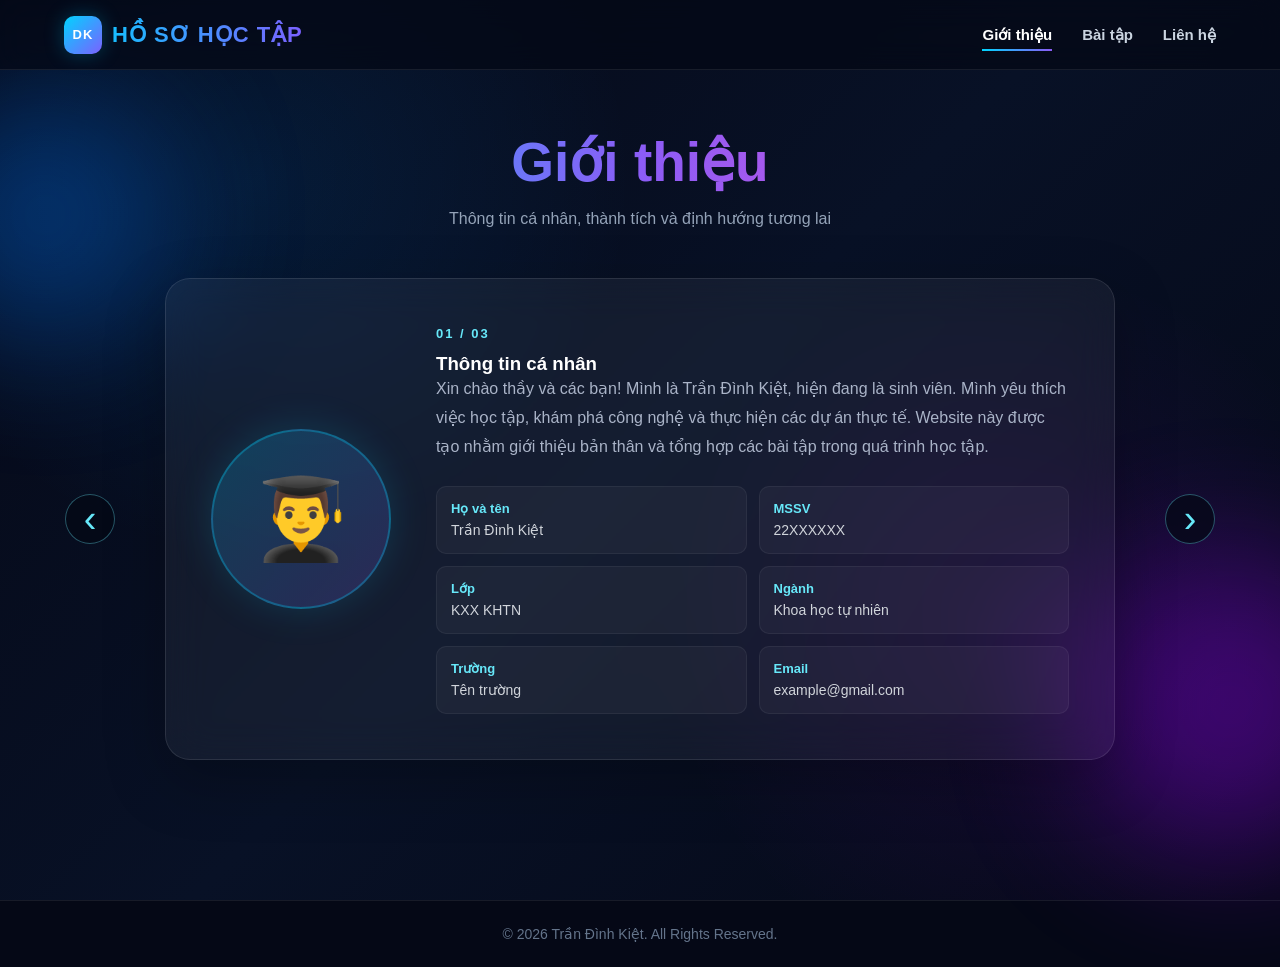
==== about.html @ 109e0e1c "Update about.html" ====
<!DOCTYPE html>
<html lang="vi">
<head>
    <meta charset="UTF-8">
    <meta name="viewport" content="width=device-width, initial-scale=1.0">
    <meta name="description" content="Giới thiệu bản thân">
    <title>Portfolio | Giới thiệu</title>
    <link rel="stylesheet" href="styles.css">
</head>

<body>

<canvas id="particles"></canvas>
<div class="background"></div>
<div class="orb one"></div>
<div class="orb two"></div>

<header class="navbar">
    <div class="nav-container">

        <!-- LOGO - BẤM VÀO SẼ VỀ TRANG CHỦ -->
        <a href="index.html" class="logo">
            <span>HỒ SƠ HỌC TẬP</span>
        </a>

        <nav>
            <ul class="nav-menu">
                <li><a href="about.html" class="active">Giới thiệu</a></li>
                <li><a href="exercises.html">Bài tập</a></li>
                <li><a href="contact.html">Liên hệ</a></li>
            </ul>
        </nav>

    </div>
</header>


<main>

<section class="page-section">

    <div class="container">

        <!-- TIÊU ĐỀ -->
        <div class="section-title">
            <h1>Giới thiệu</h1>

            <p>
                Thông tin cá nhân, thành tích và định hướng tương lai
            </p>
        </div>


        <!-- =========================
             KHUNG 3 THẺ
        ========================== -->

        <div class="about-slider">


            <!-- NÚT <
            Thẻ đầu tiên sẽ tự động ẩn nút này -->
           <button
    class="slider-btn slider-prev"
    id="prevAbout"
    type="button"
    aria-label="Thẻ trước">
    ‹
</button>

            <!-- =========================
                 THẺ 1
                 THÔNG TIN CÁ NHÂN
            ========================== -->

            <div class="about-slide active">

                <div class="about-card">

                    <!-- ẢNH / AVATAR -->

                    <div>
                        <div class="avatar">
                            👨‍🎓
                        </div>
                    </div>


                    <!-- NỘI DUNG -->

                    <div class="about-content">

                        <div class="slide-number">
                            01 / 03
                        </div>

                        <h3>
                            Thông tin cá nhân
                        </h3>

                        <p>
                            Xin chào thầy và các bạn!
                            Mình là Trần Đình Kiệt,
                            hiện đang là sinh viên.

                            Mình yêu thích việc học tập,
                            khám phá công nghệ và thực hiện
                            các dự án thực tế.

                            Website này được tạo nhằm giới thiệu
                            bản thân và tổng hợp các bài tập
                            trong quá trình học tập.
                        </p>


                        <div class="personal-info">

                            <div class="personal-item">
                                <strong>Họ và tên</strong>
                                <span>Trần Đình Kiệt</span>
                            </div>

                            <div class="personal-item">
                                <strong>MSSV</strong>
                                <span>22XXXXXX</span>
                            </div>

                            <div class="personal-item">
                                <strong>Lớp</strong>
                                <span>KXX KHTN</span>
                            </div>

                            <div class="personal-item">
                                <strong>Ngành</strong>
                                <span>Khoa học tự nhiên</span>
                            </div>

                            <div class="personal-item">
                                <strong>Trường</strong>
                                <span>Tên trường</span>
                            </div>

                            <div class="personal-item">
                                <strong>Email</strong>
                                <span>example@gmail.com</span>
                            </div>

                        </div>

                    </div>

                </div>

            </div>


            <!-- =========================
                 THẺ 2
                 THÀNH TÍCH
            ========================== -->

            <div class="about-slide">

                <div class="about-card">

                    <!-- ICON -->

                    <div>
                        <div class="achievement-icon">
                            🏆
                        </div>
                    </div>


                    <!-- NỘI DUNG -->

                    <div class="about-content">

                        <div class="slide-number">
                            02 / 03
                        </div>

                        <h3>
                            Thành tích
                        </h3>

                        <p>
                            Một số thành tích, hoạt động và
                            kết quả nổi bật trong quá trình
                            học tập.
                        </p>


                        <div class="achievement-list">


                            <div class="achievement-item">

                                <div class="achievement-year">
                                    2026
                                </div>

                                <div>

                                    <h3>
                                        Thành tích 1
                                    </h3>

                                    <p>
                                        Mô tả thành tích,
                                        chứng chỉ hoặc kết quả
                                        học tập của bạn.
                                    </p>

                                </div>

                            </div>


                            <div class="achievement-item">

                                <div class="achievement-year">
                                    2025
                                </div>

                                <div>

                                    <h3>
                                        Dự án / Cuộc thi
                                    </h3>

                                    <p>
                                        Mô tả dự án, cuộc thi
                                        hoặc hoạt động nổi bật
                                        đã tham gia.
                                    </p>

                                </div>

                            </div>


                            <div class="achievement-item">

                                <div class="achievement-year">
                                    2025
                                </div>

                                <div>

                                    <h3>
                                        Chứng chỉ
                                    </h3>

                                    <p>
                                        Thêm các chứng chỉ,
                                        khóa học hoặc thành tích
                                        khác tại đây.
                                    </p>

                                </div>

                            </div>


                        </div>

                    </div>

                </div>

            </div>


            <!-- =========================
                 THẺ 3
                 ĐỊNH HƯỚNG TƯƠNG LAI
            ========================== -->

            <div class="about-slide">

                <div class="about-card">

                    <!-- ICON -->

                    <div>
                        <div class="future-icon">
                            🚀
                        </div>
                    </div>


                    <!-- NỘI DUNG -->

                    <div class="about-content">

                        <div class="slide-number">
                            03 / 03
                        </div>

                        <h3>
                            Định hướng tương lai
                        </h3>

                        <p>
                            Những mục tiêu mà mình muốn
                            hướng tới trong học tập và
                            nghề nghiệp trong tương lai.
                        </p>


                        <div class="future-list">


                            <div class="future-item">

                                <span>
                                    01
                                </span>

                                <div>

                                    <h3>
                                        Phát triển chuyên môn
                                    </h3>

                                    <p>
                                        Tiếp tục học tập và nâng cao
                                        kiến thức chuyên ngành.
                                    </p>

                                </div>

                            </div>


                            <div class="future-item">

                                <span>
                                    02
                                </span>

                                <div>

                                    <h3>
                                        Nâng cao kỹ năng
                                    </h3>

                                    <p>
                                        Phát triển kỹ năng công nghệ,
                                        tư duy sáng tạo và khả năng
                                        giải quyết vấn đề.
                                    </p>

                                </div>

                            </div>


                            <div class="future-item">

                                <span>
                                    03
                                </span>

                                <div>

                                    <h3>
                                        Mục tiêu nghề nghiệp
                                    </h3>

                                    <p>
                                        Hướng tới một công việc
                                        phù hợp với sở thích,
                                        năng lực và chuyên môn.
                                    </p>

                                </div>

                            </div>


                        </div>

                    </div>

                </div>

            </div>


            <!-- NÚT >
            Thẻ cuối sẽ tự động ẩn nút này -->

           <button
    class="slider-btn slider-next"
    id="nextAbout"
    type="button"
    aria-label="Thẻ tiếp theo">
    ›
</button>

        </div>

    </div>

</section>

</main>


<footer>
    © 2026 Trần Đình Kiệt. All Rights Reserved.
</footer>


<script src="script.js"></script>

</body>
</html>
---- styles.css ----
/* ================================
   RESET
================================ */
* {
    margin: 0;
    padding: 0;
    box-sizing: border-box;
}

html {
    scroll-behavior: smooth;
}

body {
    font-family: "Segoe UI", Arial, sans-serif;
    background: #050816;
    color: #ffffff;
    min-height: 100vh;
    overflow-x: hidden;
}

/* ================================
   PARTICLE CANVAS
================================ */
#particles {
    position: fixed;
    inset: 0;
    width: 100%;
    height: 100%;
    z-index: -3;
    pointer-events: none;
}

/* ================================
   BACKGROUND
================================ */
.background {
    position: fixed;
    inset: 0;
    z-index: -2;
    pointer-events: none;

    background:
        radial-gradient(
            circle at 20% 20%,
            rgba(0, 140, 255, 0.12),
            transparent 30%
        ),
        radial-gradient(
            circle at 80% 70%,
            rgba(170, 0, 255, 0.10),
            transparent 30%
        ),
        linear-gradient(
            135deg,
            #050816,
            #081126,
            #050816
        );
}

/* ================================
   FLOATING ORBS
================================ */
.orb {
    position: fixed;
    border-radius: 50%;
    filter: blur(70px);
    pointer-events: none;
    z-index: -1;
    opacity: 0.35;
}

.orb.one {
    width: 250px;
    height: 250px;
    background: #0077ff;
    top: 10%;
    left: -80px;
    animation: float1 8s ease-in-out infinite;
}

.orb.two {
    width: 300px;
    height: 300px;
    background: #9b00ff;
    bottom: 5%;
    right: -100px;
    animation: float2 10s ease-in-out infinite;
}

/* ================================
   NAVBAR
================================ */
.navbar {
    position: fixed;
    top: 0;
    left: 0;
    width: 100%;
    height: 70px;

    background: rgba(5, 8, 22, 0.75);
    backdrop-filter: blur(15px);
    -webkit-backdrop-filter: blur(15px);

    border-bottom: 1px solid rgba(255, 255, 255, 0.08);

    z-index: 1000;
}

.nav-container {
    width: 90%;
    max-width: 1200px;
    height: 100%;
    margin: auto;

    display: flex;
    align-items: center;
    justify-content: space-between;
}

.logo {
    position: relative;

    display: inline-flex;
    align-items: center;
    gap: 10px;

    color: #ffffff;
    text-decoration: none;

    font-size: 22px;
    font-weight: 800;
    letter-spacing: 1px;

    background: linear-gradient(
        90deg,
        #00d4ff,
        #7b61ff,
        #ff4ecd
    );

    background-size: 200% auto;

    -webkit-background-clip: text;
    -webkit-text-fill-color: transparent;

    transition:
        transform 0.3s ease,
        background-position 0.5s ease;
}

.logo::before {
    content: "DK";

    display: flex;
    align-items: center;
    justify-content: center;

    width: 38px;
    height: 38px;

    border-radius: 10px;

    color: #ffffff;

    font-size: 13px;
    font-weight: 800;

    background: linear-gradient(
        135deg,
        #00d4ff,
        #7b61ff
    );

    -webkit-text-fill-color: #ffffff;

    box-shadow:
        0 0 20px rgba(0, 212, 255, 0.25);

    transition:
        transform 0.3s ease,
        box-shadow 0.3s ease;
}

.logo:hover {
    transform: translateY(-2px);

    background-position: 100% center;
}

.logo:hover::before {
    transform: rotate(-5deg) scale(1.05);

    box-shadow:
        0 0 30px rgba(0, 212, 255, 0.45);
}
.nav-menu {
    list-style: none;
    display: flex;
    gap: 30px;
}

.nav-menu a {
    position: relative;

    color: #cbd5e1;
    text-decoration: none;

    font-size: 15px;
    font-weight: 600;

    padding: 25px 0;

    transition: color 0.3s ease;
}

.nav-menu a:hover {
    color: #ffffff;
}

/* Thanh dưới menu */
.nav-menu a::after {
    content: "";

    position: absolute;
    left: 0;
    bottom: 17px;

    width: 0;
    height: 2px;

    background: linear-gradient(
        90deg,
        #00d4ff,
        #8b5cf6
    );

    transition: width 0.3s ease;
}

.nav-menu a:hover::after,
.nav-menu a.active::after {
    width: 100%;
}

.nav-menu a.active {
    color: #ffffff;
}

/* ================================
   MAIN CONTAINER
================================ */
.container {
    width: 90%;
    max-width: 1200px;
    margin: auto;
}

/* ================================
   HOME
================================ */
.home {
    min-height: 100vh;

    display: flex;
    align-items: center;
    justify-content: center;

    padding-top: 70px;
}

.hero {
    width: 100%;
    max-width: 1000px;
    text-align: center;

    animation: appear 1s ease forwards;
}

/* ================================
   BADGE
================================ */
.badge {
    display: inline-block;

    padding: 8px 18px;
    margin-bottom: 25px;

    border: 1px solid rgba(0, 212, 255, 0.3);
    border-radius: 50px;

    background: rgba(0, 212, 255, 0.08);

    color: #67e8f9;

    font-size: 14px;
    font-weight: 600;

    backdrop-filter: blur(10px);
}

/* ================================
   HERO TITLE
================================ */
.hero h1 {
    font-size: clamp(45px, 8vw, 90px);
    line-height: 1.05;
    margin-bottom: 25px;

    font-weight: 800;
    letter-spacing: -2px;
}

.gradient-text {
    background: linear-gradient(
        90deg,
        #00d4ff,
        #7b61ff,
        #ff4ecd,
        #00d4ff
    );

    background-size: 300% 100%;

    -webkit-background-clip: text;
    -webkit-text-fill-color: transparent;

    animation: gradientText 6s ease infinite;
}

/* ================================
   DESCRIPTION
================================ */
.hero-description {
    max-width: 750px;
    margin: 0 auto 30px;

    color: #aab4c8;

    font-size: 18px;
    line-height: 1.8;
}

/* ================================
   INFORMATION
================================ */
.info {
    display: flex;
    flex-wrap: wrap;

    justify-content: center;
    gap: 15px;

    margin-bottom: 35px;
}

.info span {
    padding: 10px 18px;

    border-radius: 10px;

    background: rgba(255, 255, 255, 0.05);
    border: 1px solid rgba(255, 255, 255, 0.08);

    color: #cbd5e1;

    font-size: 14px;

    backdrop-filter: blur(10px);
}

/* ================================
   BUTTONS
================================ */
.buttons {
    display: flex;
    justify-content: center;
    flex-wrap: wrap;

    gap: 15px;
}

.btn {
    display: inline-block;

    padding: 13px 25px;

    border-radius: 10px;

    text-decoration: none;

    font-size: 15px;
    font-weight: 700;

    transition:
        transform 0.3s ease,
        box-shadow 0.3s ease,
        background 0.3s ease;
}

.btn-primary {
    color: #ffffff;

    background: linear-gradient(
        135deg,
        #00aaff,
        #7b61ff
    );

    box-shadow:
        0 10px 30px rgba(0, 170, 255, 0.2);
}

.btn-secondary {
    color: #ffffff;

    background: rgba(255, 255, 255, 0.06);

    border: 1px solid rgba(255, 255, 255, 0.12);
}

.btn:hover {
    transform: translateY(-3px);
}

.btn-primary:hover {
    box-shadow:
        0 15px 40px rgba(0, 170, 255, 0.35);
}

.btn-secondary:hover {
    background: rgba(255, 255, 255, 0.1);
}

/* ================================
   GENERAL PAGE
================================ */
.page-section {
    min-height: 100vh;

    padding-top: 130px;
    padding-bottom: 80px;
}

/* ================================
   SECTION TITLE
================================ */
.section-title {
    text-align: center;

    margin-bottom: 50px;
}

.section-title h1 {
    font-size: clamp(35px, 5vw, 55px);

    margin-bottom: 15px;

    background: linear-gradient(
        90deg,
        #00d4ff,
        #8b5cf6,
        #ff4ecd
    );

    -webkit-background-clip: text;
    -webkit-text-fill-color: transparent;
}

.section-title p {
    color: #94a3b8;
    font-size: 16px;
}

/* ================================
   ABOUT CARD
================================ */
.about-card {
    max-width: 950px;
    margin: auto;

    display: flex;
    align-items: center;
    gap: 45px;

    padding: 45px;

    border-radius: 25px;

    background: rgba(255, 255, 255, 0.05);

    border: 1px solid rgba(255, 255, 255, 0.1);

    backdrop-filter: blur(20px);
    -webkit-backdrop-filter: blur(20px);

    box-shadow:
        0 20px 60px rgba(0, 0, 0, 0.25);
}

/* ================================
   AVATAR
================================ */
.avatar {
    min-width: 180px;
    height: 180px;

    display: flex;
    align-items: center;
    justify-content: center;

    border-radius: 50%;

    background:
        linear-gradient(
            135deg,
            rgba(0, 212, 255, 0.2),
            rgba(139, 92, 246, 0.2)
        );

    border: 2px solid rgba(0, 212, 255, 0.3);

    font-size: 80px;

    box-shadow:
        0 0 40px rgba(0, 212, 255, 0.15);
}

/* ================================
   ABOUT CONTENT
================================ */
.about-content {
    flex: 1;
}

.about-content h2 {
    font-size: 30px;
    margin-bottom: 15px;
}

.about-content > p {
    color: #aab4c8;

    line-height: 1.8;

    margin-bottom: 25px;
}

/* ================================
   PERSONAL INFORMATION
================================ */
.personal-info {
    display: grid;

    grid-template-columns: repeat(2, 1fr);

    gap: 12px;
}

.personal-item {
    padding: 14px;

    border-radius: 10px;

    background: rgba(255, 255, 255, 0.04);

    border: 1px solid rgba(255, 255, 255, 0.06);
}

.personal-item strong {
    display: block;

    color: #67e8f9;

    font-size: 13px;

    margin-bottom: 5px;
}

.personal-item span {
    color: #d1d5db;
    font-size: 14px;
}

/* ================================
   EXERCISES
================================ */
.exercise-grid {
    display: grid;

    grid-template-columns:
        repeat(3, minmax(0, 1fr));

    gap: 25px;

    max-width: 1100px;
    margin: auto;
}

.exercise-card {
    position: relative;

    padding: 30px;

    min-height: 240px;

    border-radius: 20px;

    background: rgba(255, 255, 255, 0.05);

    border: 1px solid rgba(255, 255, 255, 0.1);

    backdrop-filter: blur(15px);

    transition:
        transform 0.3s ease,
        border-color 0.3s ease,
        box-shadow 0.3s ease;
}

.exercise-card:hover {
    transform: translateY(-8px);

    border-color: rgba(0, 212, 255, 0.35);

    box-shadow:
        0 20px 50px rgba(0, 0, 0, 0.25);
}

.exercise-number {
    color: #67e8f9;

    font-size: 14px;
    font-weight: 700;

    margin-bottom: 15px;
}

.exercise-card h2 {
    font-size: 22px;
    margin-bottom: 12px;
}

.exercise-card p {
    color: #9ca3af;

    line-height: 1.7;

    margin-bottom: 20px;
}

.exercise-link {
    color: #67e8f9;

    text-decoration: none;

    font-weight: 700;

    transition: color 0.3s ease;
}

.exercise-link:hover {
    color: #ffffff;
}

/* ================================
   CONTACT
================================ */
.contact-card {
    max-width: 750px;

    margin: auto;

    padding: 40px;

    border-radius: 25px;

    background: rgba(255, 255, 255, 0.05);

    border: 1px solid rgba(255, 255, 255, 0.1);

    backdrop-filter: blur(20px);

    text-align: center;
}

.contact-card h2 {
    font-size: 30px;
    margin-bottom: 15px;
}

.contact-card > p {
    color: #94a3b8;

    line-height: 1.7;

    margin-bottom: 30px;
}

.contact-list {
    display: flex;
    flex-direction: column;

    gap: 15px;
}

.contact-item {
    display: flex;
    align-items: center;

    gap: 15px;

    padding: 17px;

    border-radius: 12px;

    background: rgba(255, 255, 255, 0.04);

    border: 1px solid rgba(255, 255, 255, 0.06);

    color: #d1d5db;

    text-decoration: none;

    transition:
        background 0.3s ease,
        transform 0.3s ease;
}

.contact-item:hover {
    background: rgba(255, 255, 255, 0.08);

    transform: translateX(5px);
}

.contact-icon {
    width: 40px;
    height: 40px;

    display: flex;
    align-items: center;
    justify-content: center;

    border-radius: 10px;

    background: rgba(0, 212, 255, 0.1);

    color: #67e8f9;

    font-size: 20px;
}

/* ================================
   FOOTER
================================ */
footer {
    text-align: center;

    padding: 25px;

    border-top: 1px solid rgba(255, 255, 255, 0.08);

    color: #64748b;

    font-size: 14px;
}

/* ================================
   ANIMATIONS
================================ */
@keyframes appear {
    from {
        opacity: 0;
        transform: translateY(30px);
    }

    to {
        opacity: 1;
        transform: translateY(0);
    }
}

@keyframes gradientText {
    0% {
        background-position: 0% 50%;
    }

    50% {
        background-position: 100% 50%;
    }

    100% {
        background-position: 0% 50%;
    }
}

@keyframes float1 {
    0%,
    100% {
        transform: translate(0, 0);
    }

    50% {
        transform: translate(80px, 50px);
    }
}

@keyframes float2 {
    0%,
    100% {
        transform: translate(0, 0);
    }

    50% {
        transform: translate(-60px, -50px);
    }
}

/* ================================
   RESPONSIVE - TABLET
================================ */
@media (max-width: 850px) {

    .nav-menu {
        gap: 18px;
    }

    .nav-menu a {
        font-size: 14px;
    }

    .about-card {
        flex-direction: column;

        text-align: center;
    }

    .personal-info {
        text-align: left;
    }

    .exercise-grid {
        grid-template-columns:
            repeat(2, minmax(0, 1fr));
    }
}

/* ================================
   RESPONSIVE - MOBILE
================================ */
@media (max-width: 600px) {

    .navbar {
        height: auto;
        min-height: 70px;
    }

    .nav-container {
        flex-direction: column;

        padding: 15px 0;
    }

    .logo {
        margin-bottom: 12px;
    }

    .nav-menu {
        width: 100%;

        justify-content: center;

        gap: 15px;

        flex-wrap: wrap;
    }

    .nav-menu a {
        padding: 5px 0;

        font-size: 13px;
    }

    .nav-menu a::after {
        bottom: -3px;
    }

    .home {
        padding-top: 140px;
    }

    .hero h1 {
        letter-spacing: -1px;
    }

    .hero-description {
        font-size: 16px;
    }

    .info {
        flex-direction: column;
        align-items: center;
    }

    .about-card {
        padding: 25px;
    }

    .avatar {
        min-width: 140px;
        width: 140px;
        height: 140px;

        font-size: 60px;
    }

    .personal-info {
        grid-template-columns: 1fr;
    }

    .exercise-grid {
        grid-template-columns: 1fr;
    }

    .contact-card {
        padding: 25px;
    }

    .page-section {
        padding-top: 150px;
    }
}
/* =========================================
   ABOUT SLIDER
========================================= */

.about-slider {
    position: relative;

    width: 100%;
    max-width: 1150px;

    margin: 0 auto;

    display: flex;
    align-items: center;
    justify-content: center;

    padding: 0 70px;

    box-sizing: border-box;
}


/* =========================================
   MỖI LẦN CHỈ HIỂN THỊ 1 THẺ
========================================= */

.about-slide {
    display: none;

    width: 100%;
    max-width: 1000px;

    margin: 0 auto;

    animation: slideFade 0.4s ease;
}

.about-slide.active {
    display: block;
}


/* =========================================
   SỐ THỨ TỰ THẺ
========================================= */

.slide-number {
    display: inline-block;

    margin-bottom: 12px;

    color: #67e8f9;

    font-size: 13px;
    font-weight: 700;

    letter-spacing: 2px;
}


/* =========================================
   NÚT ĐIỀU HƯỚNG
========================================= */

.slider-btn {
    position: absolute;

    top: 50%;
    transform: translateY(-50%);

    width: 50px;
    height: 50px;

    display: flex;
    align-items: center;
    justify-content: center;

    padding: 0;

    border-radius: 50%;

    border: 1px solid rgba(103, 232, 249, 0.35);

    background: rgba(5, 8, 22, 0.75);

    color: #67e8f9;

    font-family: Arial, sans-serif;
    font-size: 38px;
    font-weight: 300;

    line-height: 1;

    cursor: pointer;

    backdrop-filter: blur(10px);

    transition:
        color 0.3s ease,
        background 0.3s ease,
        border-color 0.3s ease,
        box-shadow 0.3s ease,
        transform 0.3s ease;
}


/* =========================================
   NÚT BÊN TRÁI
========================================= */

.slider-prev {
    left: 0;
}


/* =========================================
   NÚT BÊN PHẢI
========================================= */

.slider-next {
    right: 0;
}


/* =========================================
   HIỆU ỨNG HOVER
========================================= */

.slider-btn:hover {
    color: #ffffff;

    background: rgba(0, 212, 255, 0.15);

    border-color: rgba(103, 232, 249, 0.8);

    box-shadow:
        0 0 25px rgba(0, 212, 255, 0.25);

    transform:
        translateY(-50%)
        scale(1.1);
}


/* =========================================
   HIỆU ỨNG CLICK
========================================= */

.slider-btn:active {
    transform:
        translateY(-50%)
        scale(0.95);
}


/* =========================================
   ICON THÀNH TÍCH
========================================= */

.achievement-icon,
.future-icon {
    min-width: 160px;
    height: 160px;

    display: flex;
    align-items: center;
    justify-content: center;

    border-radius: 30px;

    background:
        linear-gradient(
            135deg,
            rgba(0, 212, 255, 0.12),
            rgba(139, 92, 246, 0.15)
        );

    border: 1px solid rgba(0, 212, 255, 0.2);

    font-size: 70px;

    box-shadow:
        0 0 40px rgba(0, 212, 255, 0.08);
}


/* =========================================
   THÀNH TÍCH
========================================= */

.achievement-list {
    display: flex;
    flex-direction: column;
    gap: 14px;
}

.achievement-item {
    display: flex;
    align-items: flex-start;
    gap: 15px;

    padding: 15px;

    border-radius: 12px;

    background: rgba(255, 255, 255, 0.04);

    border: 1px solid rgba(255, 255, 255, 0.06);
}

.achievement-year {
    min-width: 55px;

    color: #67e8f9;

    font-size: 13px;
    font-weight: 700;
}

.achievement-item h3 {
    margin-bottom: 5px;

    font-size: 16px;
}

.achievement-item p {
    margin: 0;

    font-size: 13px;
}


/* =========================================
   ĐỊNH HƯỚNG TƯƠNG LAI
========================================= */

.future-list {
    display: flex;
    flex-direction: column;
    gap: 14px;
}

.future-item {
    display: flex;
    align-items: flex-start;
    gap: 15px;

    padding: 15px;

    border-radius: 12px;

    background: rgba(255, 255, 255, 0.04);

    border: 1px solid rgba(255, 255, 255, 0.06);
}

.future-item > span {
    min-width: 35px;
    height: 35px;

    display: flex;
    align-items: center;
    justify-content: center;

    border-radius: 9px;

    background:
        linear-gradient(
            135deg,
            #00aaff,
            #7b61ff
        );

    color: #ffffff;

    font-size: 12px;
    font-weight: 700;
}

.future-item h3 {
    margin-bottom: 5px;

    font-size: 16px;
}

.future-item p {
    margin: 0;

    font-size: 13px;
}


/* =========================================
   HIỆU ỨNG CHUYỂN THẺ
========================================= */

@keyframes slideFade {

    from {
        opacity: 0;

        transform:
            translateX(20px);
    }

    to {
        opacity: 1;

        transform:
            translateX(0);
    }
}


/* =========================================
   RESPONSIVE - TABLET
========================================= */

@media (max-width: 900px) {

    .about-slider {
        padding: 0 60px;
    }

    .slider-btn {
        width: 45px;
        height: 45px;

        font-size: 34px;
    }
}


/* =========================================
   RESPONSIVE - MOBILE
========================================= */

@media (max-width: 700px) {

    .about-slider {
        padding: 0 48px;
    }

    .about-slide {
        width: 100%;
    }

    .about-card {
        padding: 25px;

        gap: 25px;
    }

    .achievement-icon,
    .future-icon {
        min-width: 100px;

        width: 100px;
        height: 100px;

        font-size: 45px;
    }

    .slider-btn {
        width: 38px;
        height: 38px;

        font-size: 30px;
    }

    .slider-prev {
        left: 0;
    }

    .slider-next {
        right: 0;
    }
}
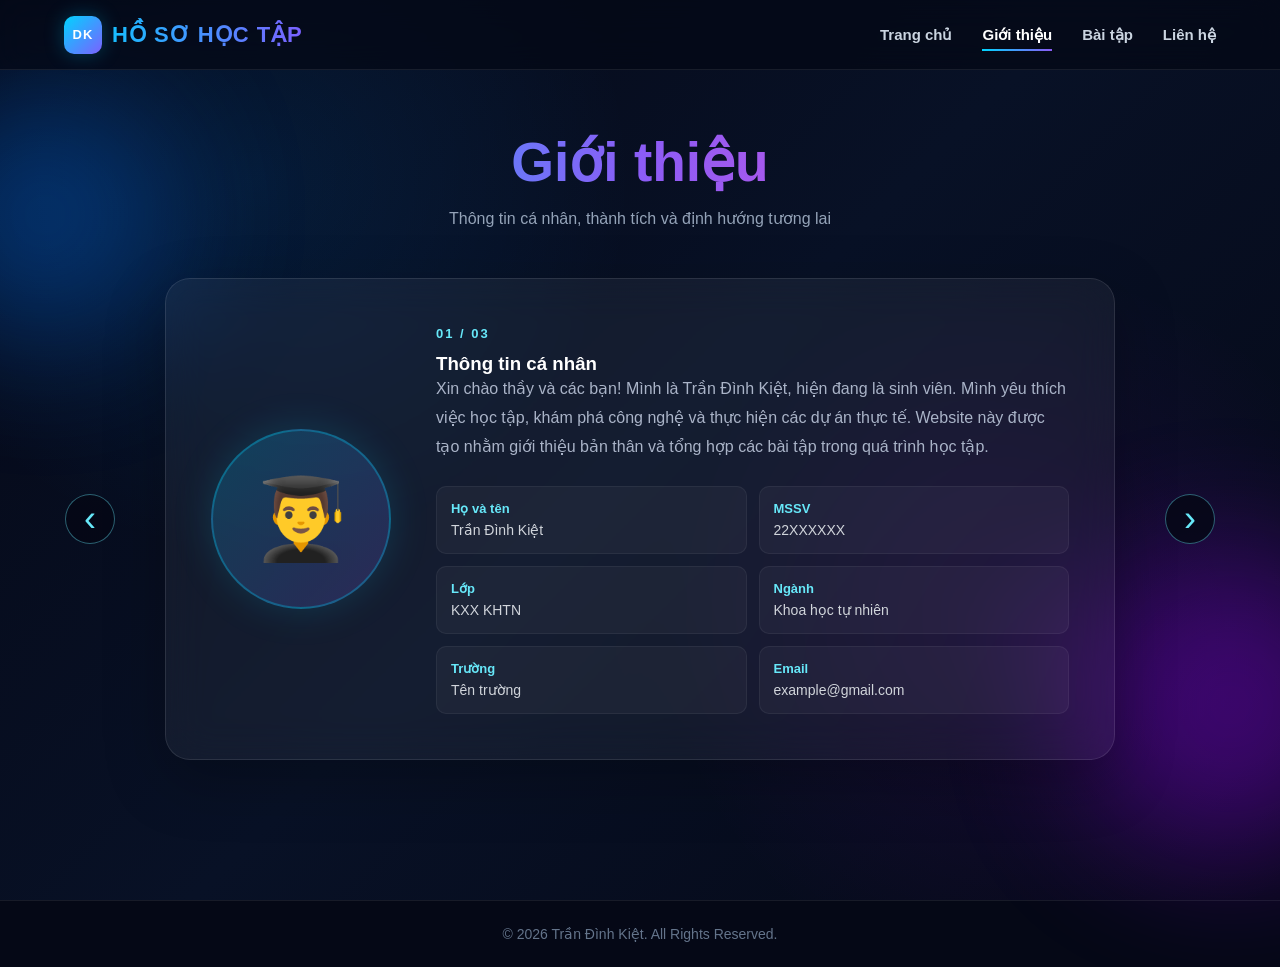
==== commit 9d539293: "Update about.html" ====
--- a/about.html
+++ b/about.html
@@ -25,6 +25,7 @@
 
         <nav>
             <ul class="nav-menu">
+                <li><a href="index.html">Trang chủ</a></li>
                 <li><a href="about.html" class="active">Giới thiệu</a></li>
                 <li><a href="exercises.html">Bài tập</a></li>
                 <li><a href="contact.html">Liên hệ</a></li>
--- a/styles.css
+++ b/styles.css
@@ -933,6 +933,7 @@
 }
 /* =========================================
    ABOUT SLIDER
+   CHỈ HIỂN THỊ 1 THẺ MỖI LẦN
 ========================================= */
 
 .about-slider {
@@ -954,27 +955,33 @@
 
 
 /* =========================================
-   MỖI LẦN CHỈ HIỂN THỊ 1 THẺ
+   QUAN TRỌNG:
+   MẶC ĐỊNH ẨN TẤT CẢ THẺ
 ========================================= */
 
-.about-slide {
-    display: none;
+.about-slider .about-slide {
+    display: none !important;
 
     width: 100%;
     max-width: 1000px;
 
     margin: 0 auto;
+}
+
+
+/* =========================================
+   CHỈ THẺ CÓ "active" ĐƯỢC HIỂN THỊ
+========================================= */
+
+.about-slider .about-slide.active {
+    display: block !important;
 
     animation: slideFade 0.4s ease;
 }
 
-.about-slide.active {
-    display: block;
-}
-
 
 /* =========================================
-   SỐ THỨ TỰ THẺ
+   SỐ THỨ TỰ
 ========================================= */
 
 .slide-number {
@@ -992,14 +999,13 @@
 
 
 /* =========================================
-   NÚT ĐIỀU HƯỚNG
+   NÚT TRÁI / PHẢI
 ========================================= */
 
 .slider-btn {
     position: absolute;
 
     top: 50%;
-    transform: translateY(-50%);
 
     width: 50px;
     height: 50px;
@@ -1010,45 +1016,44 @@
 
     padding: 0;
 
+    transform: translateY(-50%);
+
     border-radius: 50%;
 
-    border: 1px solid rgba(103, 232, 249, 0.35);
-
-    background: rgba(5, 8, 22, 0.75);
+    border: 1px solid rgba(103, 232, 249, 0.4);
+
+    background: rgba(5, 8, 22, 0.85);
 
     color: #67e8f9;
 
     font-family: Arial, sans-serif;
-    font-size: 38px;
+
+    font-size: 36px;
     font-weight: 300;
 
     line-height: 1;
 
     cursor: pointer;
 
-    backdrop-filter: blur(10px);
+    z-index: 100;
 
     transition:
-        color 0.3s ease,
         background 0.3s ease,
         border-color 0.3s ease,
+        color 0.3s ease,
         box-shadow 0.3s ease,
         transform 0.3s ease;
 }
 
 
-/* =========================================
-   NÚT BÊN TRÁI
-========================================= */
+/* NÚT TRÁI */
 
 .slider-prev {
     left: 0;
 }
 
 
-/* =========================================
-   NÚT BÊN PHẢI
-========================================= */
+/* NÚT PHẢI */
 
 .slider-next {
     right: 0;
@@ -1056,10 +1061,11 @@
 
 
 /* =========================================
-   HIỆU ỨNG HOVER
+   HOVER
 ========================================= */
 
 .slider-btn:hover {
+
     color: #ffffff;
 
     background: rgba(0, 212, 255, 0.15);
@@ -1067,7 +1073,7 @@
     border-color: rgba(103, 232, 249, 0.8);
 
     box-shadow:
-        0 0 25px rgba(0, 212, 255, 0.25);
+        0 0 25px rgba(0, 212, 255, 0.3);
 
     transform:
         translateY(-50%)
@@ -1076,10 +1082,11 @@
 
 
 /* =========================================
-   HIỆU ỨNG CLICK
+   CLICK
 ========================================= */
 
 .slider-btn:active {
+
     transform:
         translateY(-50%)
         scale(0.95);
@@ -1087,11 +1094,12 @@
 
 
 /* =========================================
-   ICON THÀNH TÍCH
+   ICON THÀNH TÍCH / TƯƠNG LAI
 ========================================= */
 
 .achievement-icon,
 .future-icon {
+
     min-width: 160px;
     height: 160px;
 
@@ -1122,14 +1130,20 @@
 ========================================= */
 
 .achievement-list {
-    display: flex;
+
+    display: flex;
+
     flex-direction: column;
+
     gap: 14px;
 }
 
 .achievement-item {
-    display: flex;
+
+    display: flex;
+
     align-items: flex-start;
+
     gap: 15px;
 
     padding: 15px;
@@ -1142,21 +1156,25 @@
 }
 
 .achievement-year {
+
     min-width: 55px;
 
     color: #67e8f9;
 
     font-size: 13px;
+
     font-weight: 700;
 }
 
 .achievement-item h3 {
+
     margin-bottom: 5px;
 
     font-size: 16px;
 }
 
 .achievement-item p {
+
     margin: 0;
 
     font-size: 13px;
@@ -1164,18 +1182,24 @@
 
 
 /* =========================================
-   ĐỊNH HƯỚNG TƯƠNG LAI
+   ĐỊNH HƯỚNG
 ========================================= */
 
 .future-list {
-    display: flex;
+
+    display: flex;
+
     flex-direction: column;
+
     gap: 14px;
 }
 
 .future-item {
-    display: flex;
+
+    display: flex;
+
     align-items: flex-start;
+
     gap: 15px;
 
     padding: 15px;
@@ -1188,11 +1212,15 @@
 }
 
 .future-item > span {
+
     min-width: 35px;
+
     height: 35px;
 
     display: flex;
+
     align-items: center;
+
     justify-content: center;
 
     border-radius: 9px;
@@ -1207,16 +1235,19 @@
     color: #ffffff;
 
     font-size: 12px;
+
     font-weight: 700;
 }
 
 .future-item h3 {
+
     margin-bottom: 5px;
 
     font-size: 16px;
 }
 
 .future-item p {
+
     margin: 0;
 
     font-size: 13px;
@@ -1224,12 +1255,13 @@
 
 
 /* =========================================
-   HIỆU ỨNG CHUYỂN THẺ
+   HIỆU ỨNG
 ========================================= */
 
 @keyframes slideFade {
 
     from {
+
         opacity: 0;
 
         transform:
@@ -1237,6 +1269,7 @@
     }
 
     to {
+
         opacity: 1;
 
         transform:
@@ -1246,16 +1279,18 @@
 
 
 /* =========================================
-   RESPONSIVE - TABLET
+   TABLET
 ========================================= */
 
 @media (max-width: 900px) {
 
     .about-slider {
+
         padding: 0 60px;
     }
 
     .slider-btn {
+
         width: 45px;
         height: 45px;
 
@@ -1265,20 +1300,18 @@
 
 
 /* =========================================
-   RESPONSIVE - MOBILE
+   MOBILE
 ========================================= */
 
 @media (max-width: 700px) {
 
     .about-slider {
+
         padding: 0 48px;
     }
 
-    .about-slide {
-        width: 100%;
-    }
-
     .about-card {
+
         padding: 25px;
 
         gap: 25px;
@@ -1286,6 +1319,7 @@
 
     .achievement-icon,
     .future-icon {
+
         min-width: 100px;
 
         width: 100px;
@@ -1295,6 +1329,7 @@
     }
 
     .slider-btn {
+
         width: 38px;
         height: 38px;
 
@@ -1302,10 +1337,12 @@
     }
 
     .slider-prev {
+
         left: 0;
     }
 
     .slider-next {
+
         right: 0;
     }
 }
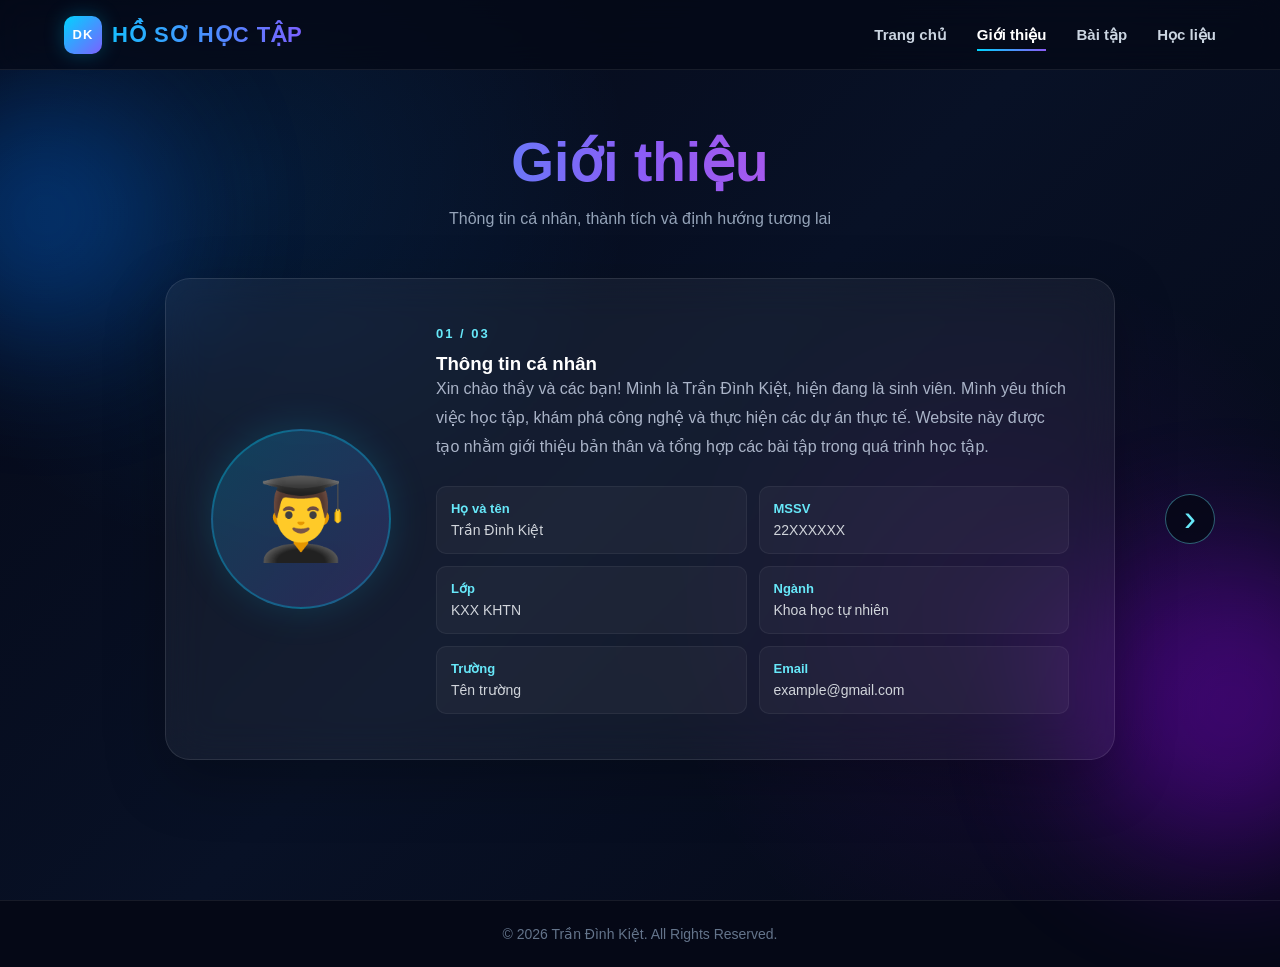
==== commit c9161940: "Update about.html" ====
--- a/about.html
+++ b/about.html
@@ -28,8 +28,7 @@
                 <li><a href="index.html">Trang chủ</a></li>
                 <li><a href="about.html" class="active">Giới thiệu</a></li>
                 <li><a href="exercises.html">Bài tập</a></li>
-                <li><a href="contact.html">Liên hệ</a></li>
-            </ul>
+<li><a href="hoclieu.html">Học liệu</a></li>            </ul>
         </nav>
 
     </div>
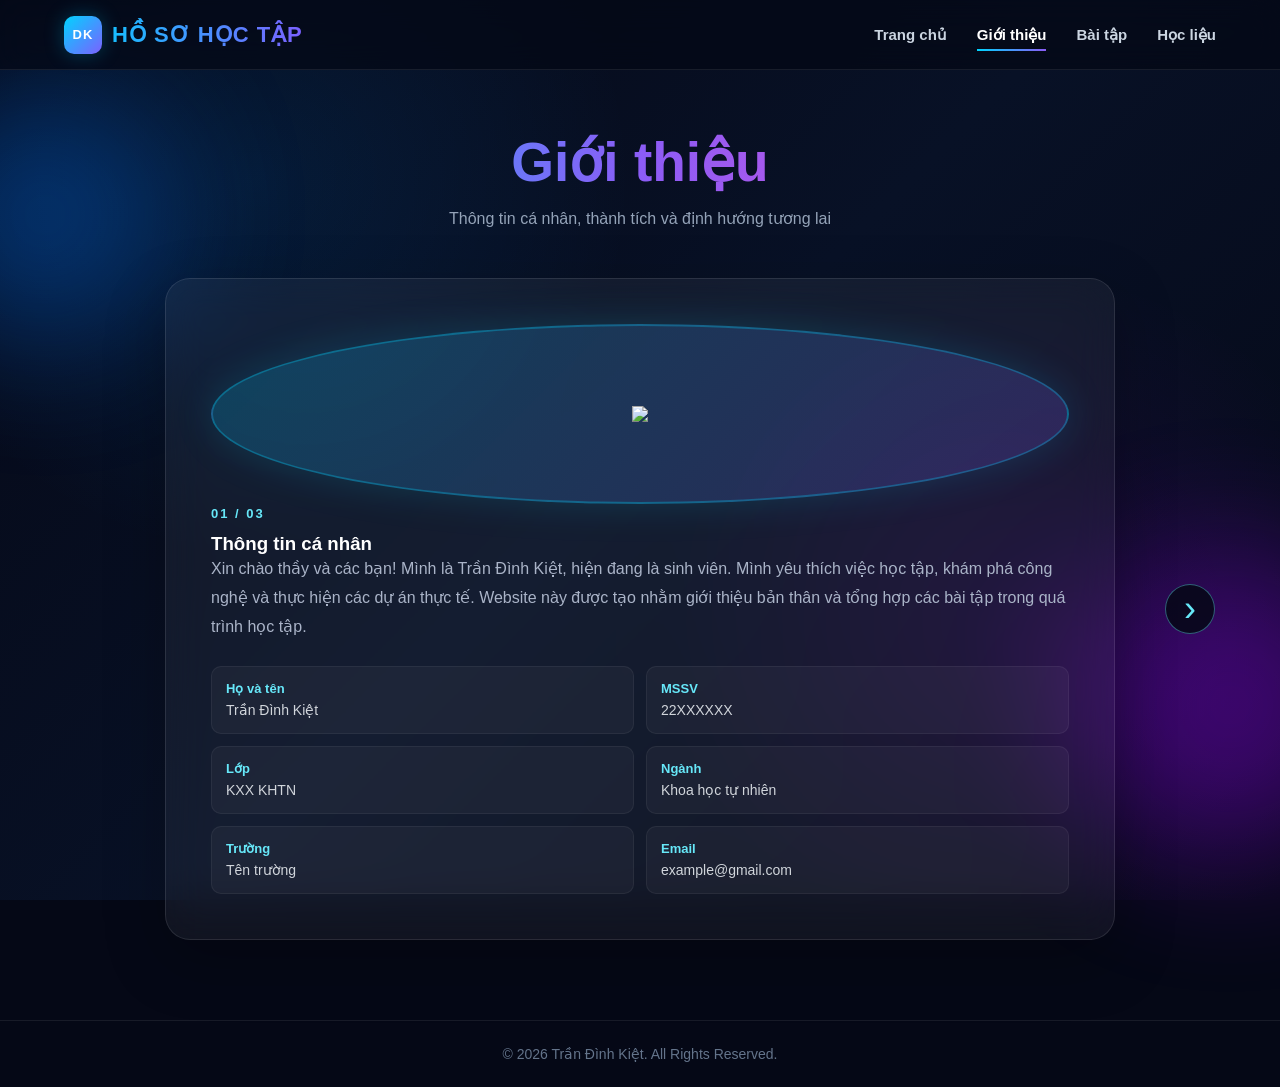
==== commit fc3a28ca: "Update about.html" ====
--- a/about.html
+++ b/about.html
@@ -81,8 +81,8 @@
 
                     <div>
                         <div class="avatar">
-                            👨‍🎓
-                        </div>
+    <img src="avatar.jpg"
+</div>
                     </div>
 
 
--- a/styles.css
+++ b/styles.css
@@ -381,24 +381,34 @@
     gap: 15px;
 }
 
-.btn {
-    display: inline-block;
-
-    padding: 13px 25px;
-
-    border-radius: 10px;
-
-    text-decoration: none;
-
-    font-size: 15px;
-    font-weight: 700;
-
-    transition:
-        transform 0.3s ease,
-        box-shadow 0.3s ease,
-        background 0.3s ease;
-}
-
+.btn { 
+    display: inline-block; 
+    padding: 12px 24px; 
+    border-radius: 10px; 
+    text-decoration: none; 
+    color: #ffffff; 
+    transition: all 0.3s ease; 
+}
+
+/* Giữ nguyên màu chữ sau khi đã click */
+.btn:visited,
+.btn-primary:visited,
+.btn-secondary:visited {
+    color: #ffffff;
+}
+
+.btn:hover { 
+    color: #ffffff; 
+} 
+
+.btn:active { 
+    color: #ffffff; 
+} 
+
+.btn:focus { 
+    color: #ffffff; 
+    outline: none; 
+}
 .btn-primary {
     color: #ffffff;
 
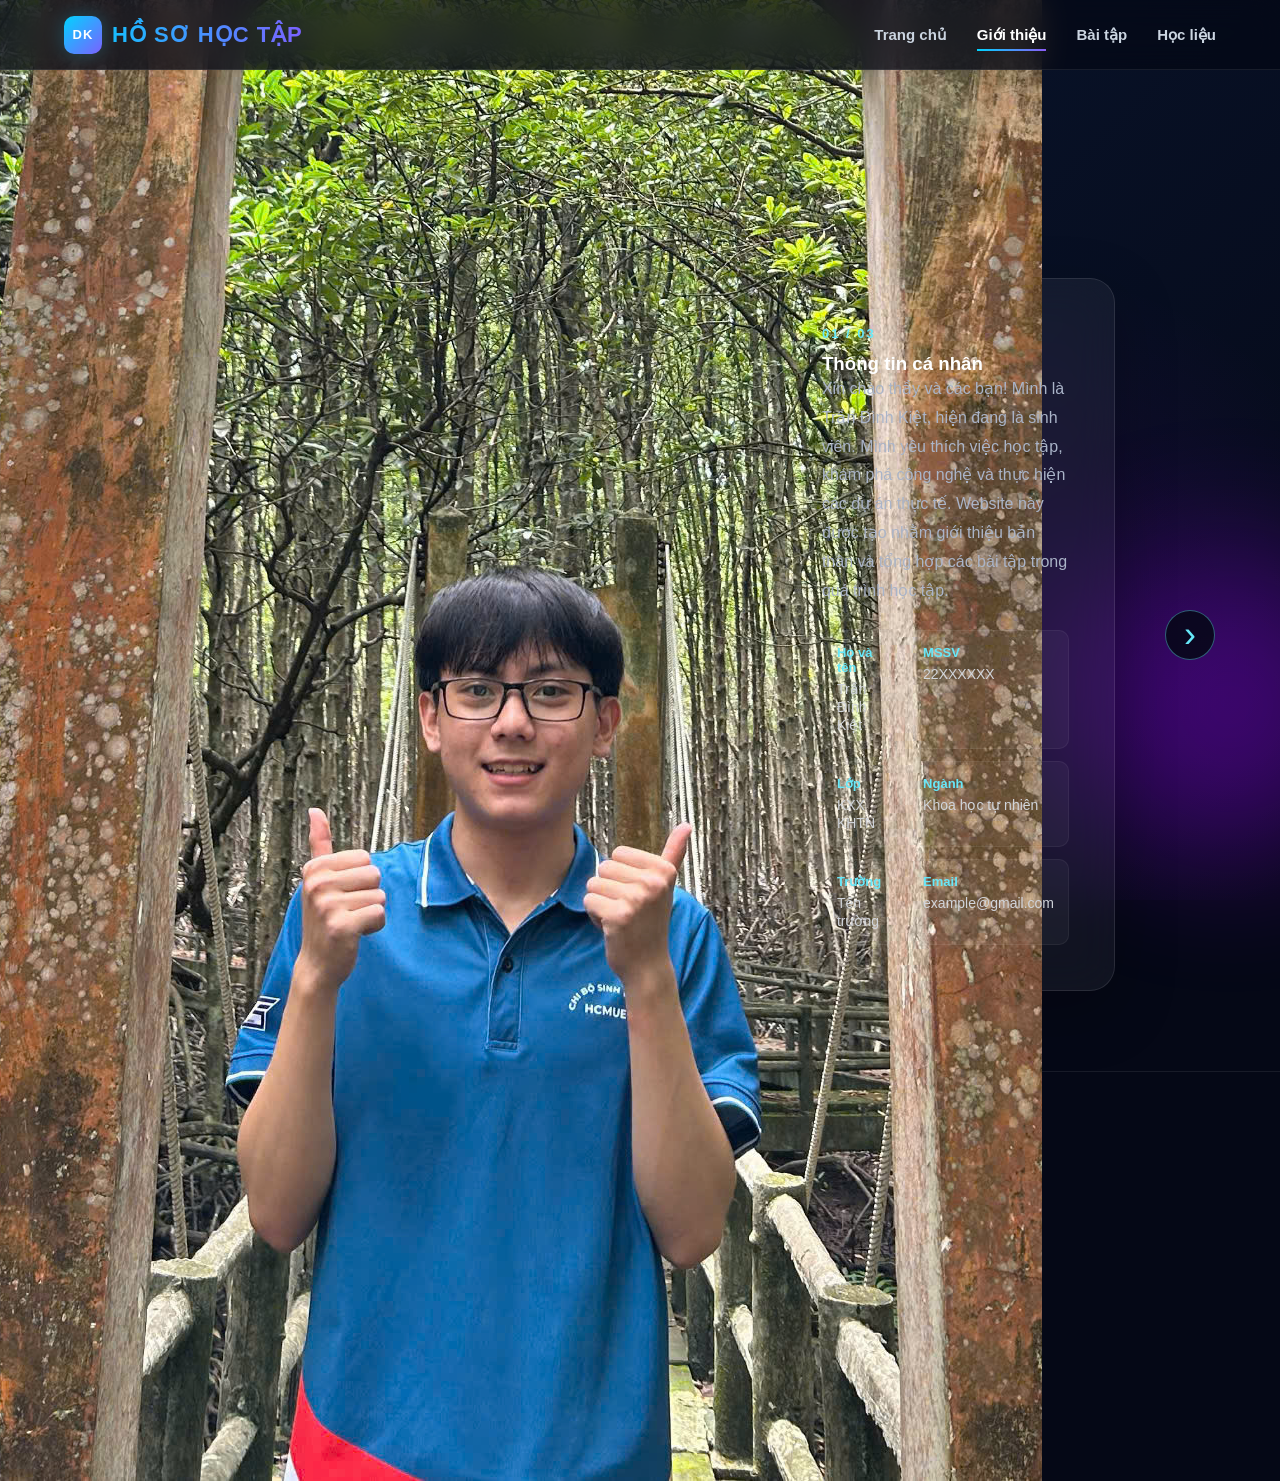
==== commit 569cf38d: "Update about.html" ====
--- a/about.html
+++ b/about.html
@@ -79,12 +79,9 @@
 
                     <!-- ẢNH / AVATAR -->
 
-                    <div>
-                        <div class="avatar">
-    <img src="avatar.jpg"
+                   <div class="avatar">
+    <img src="avatar.jpg" alt="Ảnh đại diện">
 </div>
-                    </div>
-
 
                     <!-- NỘI DUNG -->
 
--- a/styles.css
+++ b/styles.css
@@ -1,1358 +1,1348 @@
-/* ================================
-   RESET
-================================ */
-* {
-    margin: 0;
-    padding: 0;
-    box-sizing: border-box;
-}
-
-html {
-    scroll-behavior: smooth;
-}
-
-body {
-    font-family: "Segoe UI", Arial, sans-serif;
-    background: #050816;
-    color: #ffffff;
-    min-height: 100vh;
-    overflow-x: hidden;
-}
-
-/* ================================
-   PARTICLE CANVAS
-================================ */
-#particles {
-    position: fixed;
-    inset: 0;
-    width: 100%;
-    height: 100%;
-    z-index: -3;
-    pointer-events: none;
-}
-
-/* ================================
-   BACKGROUND
-================================ */
-.background {
-    position: fixed;
-    inset: 0;
-    z-index: -2;
-    pointer-events: none;
-
-    background:
-        radial-gradient(
-            circle at 20% 20%,
-            rgba(0, 140, 255, 0.12),
-            transparent 30%
-        ),
-        radial-gradient(
-            circle at 80% 70%,
-            rgba(170, 0, 255, 0.10),
-            transparent 30%
-        ),
-        linear-gradient(
-            135deg,
-            #050816,
-            #081126,
-            #050816
-        );
-}
-
-/* ================================
-   FLOATING ORBS
-================================ */
-.orb {
-    position: fixed;
-    border-radius: 50%;
-    filter: blur(70px);
-    pointer-events: none;
-    z-index: -1;
-    opacity: 0.35;
-}
-
-.orb.one {
-    width: 250px;
-    height: 250px;
-    background: #0077ff;
-    top: 10%;
-    left: -80px;
-    animation: float1 8s ease-in-out infinite;
-}
-
-.orb.two {
-    width: 300px;
-    height: 300px;
-    background: #9b00ff;
-    bottom: 5%;
-    right: -100px;
-    animation: float2 10s ease-in-out infinite;
-}
-
-/* ================================
-   NAVBAR
-================================ */
-.navbar {
-    position: fixed;
-    top: 0;
-    left: 0;
-    width: 100%;
-    height: 70px;
-
-    background: rgba(5, 8, 22, 0.75);
-    backdrop-filter: blur(15px);
-    -webkit-backdrop-filter: blur(15px);
-
-    border-bottom: 1px solid rgba(255, 255, 255, 0.08);
-
-    z-index: 1000;
-}
-
-.nav-container {
-    width: 90%;
-    max-width: 1200px;
-    height: 100%;
-    margin: auto;
-
-    display: flex;
-    align-items: center;
-    justify-content: space-between;
-}
-
-.logo {
-    position: relative;
-
-    display: inline-flex;
-    align-items: center;
-    gap: 10px;
-
-    color: #ffffff;
-    text-decoration: none;
-
-    font-size: 22px;
-    font-weight: 800;
-    letter-spacing: 1px;
-
-    background: linear-gradient(
-        90deg,
-        #00d4ff,
-        #7b61ff,
-        #ff4ecd
-    );
-
-    background-size: 200% auto;
-
-    -webkit-background-clip: text;
-    -webkit-text-fill-color: transparent;
-
-    transition:
-        transform 0.3s ease,
-        background-position 0.5s ease;
-}
-
-.logo::before {
-    content: "DK";
-
-    display: flex;
-    align-items: center;
-    justify-content: center;
-
-    width: 38px;
-    height: 38px;
-
-    border-radius: 10px;
-
-    color: #ffffff;
-
-    font-size: 13px;
-    font-weight: 800;
-
-    background: linear-gradient(
-        135deg,
-        #00d4ff,
-        #7b61ff
-    );
-
-    -webkit-text-fill-color: #ffffff;
-
-    box-shadow:
-        0 0 20px rgba(0, 212, 255, 0.25);
-
-    transition:
-        transform 0.3s ease,
-        box-shadow 0.3s ease;
-}
-
-.logo:hover {
-    transform: translateY(-2px);
-
-    background-position: 100% center;
-}
-
-.logo:hover::before {
-    transform: rotate(-5deg) scale(1.05);
-
-    box-shadow:
-        0 0 30px rgba(0, 212, 255, 0.45);
-}
-.nav-menu {
-    list-style: none;
-    display: flex;
-    gap: 30px;
-}
-
-.nav-menu a {
-    position: relative;
-
-    color: #cbd5e1;
-    text-decoration: none;
-
-    font-size: 15px;
-    font-weight: 600;
-
-    padding: 25px 0;
-
-    transition: color 0.3s ease;
-}
-
-.nav-menu a:hover {
-    color: #ffffff;
-}
-
-/* Thanh dưới menu */
-.nav-menu a::after {
-    content: "";
-
-    position: absolute;
-    left: 0;
-    bottom: 17px;
-
-    width: 0;
-    height: 2px;
-
-    background: linear-gradient(
-        90deg,
-        #00d4ff,
-        #8b5cf6
-    );
-
-    transition: width 0.3s ease;
-}
-
-.nav-menu a:hover::after,
-.nav-menu a.active::after {
-    width: 100%;
-}
-
-.nav-menu a.active {
-    color: #ffffff;
-}
-
-/* ================================
-   MAIN CONTAINER
-================================ */
-.container {
-    width: 90%;
-    max-width: 1200px;
-    margin: auto;
-}
-
-/* ================================
-   HOME
-================================ */
-.home {
-    min-height: 100vh;
-
-    display: flex;
-    align-items: center;
-    justify-content: center;
-
-    padding-top: 70px;
-}
-
-.hero {
-    width: 100%;
-    max-width: 1000px;
-    text-align: center;
-
-    animation: appear 1s ease forwards;
-}
-
-/* ================================
-   BADGE
-================================ */
-.badge {
-    display: inline-block;
-
-    padding: 8px 18px;
-    margin-bottom: 25px;
-
-    border: 1px solid rgba(0, 212, 255, 0.3);
-    border-radius: 50px;
-
-    background: rgba(0, 212, 255, 0.08);
-
-    color: #67e8f9;
-
-    font-size: 14px;
-    font-weight: 600;
-
-    backdrop-filter: blur(10px);
-}
-
-/* ================================
-   HERO TITLE
-================================ */
-.hero h1 {
-    font-size: clamp(45px, 8vw, 90px);
-    line-height: 1.05;
-    margin-bottom: 25px;
-
-    font-weight: 800;
-    letter-spacing: -2px;
-}
-
-.gradient-text {
-    background: linear-gradient(
-        90deg,
-        #00d4ff,
-        #7b61ff,
-        #ff4ecd,
-        #00d4ff
-    );
-
-    background-size: 300% 100%;
-
-    -webkit-background-clip: text;
-    -webkit-text-fill-color: transparent;
-
-    animation: gradientText 6s ease infinite;
-}
-
-/* ================================
-   DESCRIPTION
-================================ */
-.hero-description {
-    max-width: 750px;
-    margin: 0 auto 30px;
-
-    color: #aab4c8;
-
-    font-size: 18px;
-    line-height: 1.8;
-}
-
-/* ================================
-   INFORMATION
-================================ */
-.info {
-    display: flex;
-    flex-wrap: wrap;
-
-    justify-content: center;
-    gap: 15px;
-
-    margin-bottom: 35px;
-}
-
-.info span {
-    padding: 10px 18px;
-
-    border-radius: 10px;
-
-    background: rgba(255, 255, 255, 0.05);
-    border: 1px solid rgba(255, 255, 255, 0.08);
-
-    color: #cbd5e1;
-
-    font-size: 14px;
-
-    backdrop-filter: blur(10px);
-}
-
-/* ================================
-   BUTTONS
-================================ */
-.buttons {
-    display: flex;
-    justify-content: center;
-    flex-wrap: wrap;
-
-    gap: 15px;
-}
-
+/* ================================ 
+   RESET 
+================================ */ 
+* { 
+    margin: 0; 
+    padding: 0; 
+    box-sizing: border-box; 
+} 
+ 
+html { 
+    scroll-behavior: smooth; 
+} 
+ 
+body { 
+    font-family: "Segoe UI", Arial, sans-serif; 
+    background: #050816; 
+    color: #ffffff; 
+    min-height: 100vh; 
+    overflow-x: hidden; 
+} 
+ 
+/* ================================ 
+   PARTICLE CANVAS 
+================================ */ 
+#particles { 
+    position: fixed; 
+    inset: 0; 
+    width: 100%; 
+    height: 100%; 
+    z-index: -3; 
+    pointer-events: none; 
+} 
+ 
+/* ================================ 
+   BACKGROUND 
+================================ */ 
+.background { 
+    position: fixed; 
+    inset: 0; 
+    z-index: -2; 
+    pointer-events: none; 
+ 
+    background: 
+        radial-gradient( 
+            circle at 20% 20%, 
+            rgba(0, 140, 255, 0.12), 
+            transparent 30% 
+        ), 
+        radial-gradient( 
+            circle at 80% 70%, 
+            rgba(170, 0, 255, 0.10), 
+            transparent 30% 
+        ), 
+        linear-gradient( 
+            135deg, 
+            #050816, 
+            #081126, 
+            #050816 
+        ); 
+} 
+ 
+/* ================================ 
+   FLOATING ORBS 
+================================ */ 
+.orb { 
+    position: fixed; 
+    border-radius: 50%; 
+    filter: blur(70px); 
+    pointer-events: none; 
+    z-index: -1; 
+    opacity: 0.35; 
+} 
+ 
+.orb.one { 
+    width: 250px; 
+    height: 250px; 
+    background: #0077ff; 
+    top: 10%; 
+    left: -80px; 
+    animation: float1 8s ease-in-out infinite; 
+} 
+ 
+.orb.two { 
+    width: 300px; 
+    height: 300px; 
+    background: #9b00ff; 
+    bottom: 5%; 
+    right: -100px; 
+    animation: float2 10s ease-in-out infinite; 
+} 
+ 
+/* ================================ 
+   NAVBAR 
+================================ */ 
+.navbar { 
+    position: fixed; 
+    top: 0; 
+    left: 0; 
+    width: 100%; 
+    height: 70px; 
+ 
+    background: rgba(5, 8, 22, 0.75); 
+    backdrop-filter: blur(15px); 
+    -webkit-backdrop-filter: blur(15px); 
+ 
+    border-bottom: 1px solid rgba(255, 255, 255, 0.08); 
+ 
+    z-index: 1000; 
+} 
+ 
+.nav-container { 
+    width: 90%; 
+    max-width: 1200px; 
+    height: 100%; 
+    margin: auto; 
+ 
+    display: flex; 
+    align-items: center; 
+    justify-content: space-between; 
+} 
+ 
+.logo { 
+    position: relative; 
+ 
+    display: inline-flex; 
+    align-items: center; 
+    gap: 10px; 
+ 
+    color: #ffffff; 
+    text-decoration: none; 
+ 
+    font-size: 22px; 
+    font-weight: 800; 
+    letter-spacing: 1px; 
+ 
+    background: linear-gradient( 
+        90deg, 
+        #00d4ff, 
+        #7b61ff, 
+        #ff4ecd 
+    ); 
+ 
+    background-size: 200% auto; 
+ 
+    -webkit-background-clip: text; 
+    -webkit-text-fill-color: transparent; 
+ 
+    transition: 
+        transform 0.3s ease, 
+        background-position 0.5s ease; 
+} 
+ 
+.logo::before { 
+    content: "DK"; 
+ 
+    display: flex; 
+    align-items: center; 
+    justify-content: center; 
+ 
+    width: 38px; 
+    height: 38px; 
+ 
+    border-radius: 10px; 
+ 
+    color: #ffffff; 
+ 
+    font-size: 13px; 
+    font-weight: 800; 
+ 
+    background: linear-gradient( 
+        135deg, 
+        #00d4ff, 
+        #7b61ff 
+    ); 
+ 
+    -webkit-text-fill-color: #ffffff; 
+ 
+    box-shadow: 
+        0 0 20px rgba(0, 212, 255, 0.25); 
+ 
+    transition: 
+        transform 0.3s ease, 
+        box-shadow 0.3s ease; 
+} 
+ 
+.logo:hover { 
+    transform: translateY(-2px); 
+ 
+    background-position: 100% center; 
+} 
+ 
+.logo:hover::before { 
+    transform: rotate(-5deg) scale(1.05); 
+ 
+    box-shadow: 
+        0 0 30px rgba(0, 212, 255, 0.45); 
+} 
+.nav-menu { 
+    list-style: none; 
+    display: flex; 
+    gap: 30px; 
+} 
+ 
+.nav-menu a { 
+    position: relative; 
+ 
+    color: #cbd5e1; 
+    text-decoration: none; 
+ 
+    font-size: 15px; 
+    font-weight: 600; 
+ 
+    padding: 25px 0; 
+ 
+    transition: color 0.3s ease; 
+} 
+ 
+.nav-menu a:hover { 
+    color: #ffffff; 
+} 
+ 
+/* Thanh dưới menu */ 
+.nav-menu a::after { 
+    content: ""; 
+ 
+    position: absolute; 
+    left: 0; 
+    bottom: 17px; 
+ 
+    width: 0; 
+    height: 2px; 
+ 
+    background: linear-gradient( 
+        90deg, 
+        #00d4ff, 
+        #8b5cf6 
+    ); 
+ 
+    transition: width 0.3s ease; 
+} 
+ 
+.nav-menu a:hover::after, 
+.nav-menu a.active::after { 
+    width: 100%; 
+} 
+ 
+.nav-menu a.active { 
+    color: #ffffff; 
+} 
+ 
+/* ================================ 
+   MAIN CONTAINER 
+================================ */ 
+.container { 
+    width: 90%; 
+    max-width: 1200px; 
+    margin: auto; 
+} 
+ 
+/* ================================ 
+   HOME 
+================================ */ 
+.home { 
+    min-height: 100vh; 
+ 
+    display: flex; 
+    align-items: center; 
+    justify-content: center; 
+ 
+    padding-top: 70px; 
+} 
+ 
+.hero { 
+    width: 100%; 
+    max-width: 1000px; 
+    text-align: center; 
+ 
+    animation: appear 1s ease forwards; 
+} 
+ 
+/* ================================ 
+   BADGE 
+================================ */ 
+.badge { 
+    display: inline-block; 
+ 
+    padding: 8px 18px; 
+    margin-bottom: 25px; 
+ 
+    border: 1px solid rgba(0, 212, 255, 0.3); 
+    border-radius: 50px; 
+ 
+    background: rgba(0, 212, 255, 0.08); 
+ 
+    color: #67e8f9; 
+ 
+    font-size: 14px; 
+    font-weight: 600; 
+ 
+    backdrop-filter: blur(10px); 
+} 
+ 
+/* ================================ 
+   HERO TITLE 
+================================ */ 
+.hero h1 { 
+    font-size: clamp(45px, 8vw, 90px); 
+    line-height: 1.05; 
+    margin-bottom: 25px; 
+ 
+    font-weight: 800; 
+    letter-spacing: -2px; 
+} 
+ 
+.gradient-text { 
+    background: linear-gradient( 
+        90deg, 
+        #00d4ff, 
+        #7b61ff, 
+        #ff4ecd, 
+        #00d4ff 
+    ); 
+ 
+    background-size: 300% 100%; 
+ 
+    -webkit-background-clip: text; 
+    -webkit-text-fill-color: transparent; 
+ 
+    animation: gradientText 6s ease infinite; 
+} 
+ 
+/* ================================ 
+   DESCRIPTION 
+================================ */ 
+.hero-description { 
+    max-width: 750px; 
+    margin: 0 auto 30px; 
+ 
+    color: #aab4c8; 
+ 
+    font-size: 18px; 
+    line-height: 1.8; 
+} 
+ 
+/* ================================ 
+   INFORMATION 
+================================ */ 
+.info { 
+    display: flex; 
+    flex-wrap: wrap; 
+ 
+    justify-content: center; 
+    gap: 15px; 
+ 
+    margin-bottom: 35px; 
+} 
+ 
+.info span { 
+    padding: 10px 18px; 
+ 
+    border-radius: 10px; 
+ 
+    background: rgba(255, 255, 255, 0.05); 
+    border: 1px solid rgba(255, 255, 255, 0.08); 
+ 
+    color: #cbd5e1; 
+ 
+    font-size: 14px; 
+ 
+    backdrop-filter: blur(10px); 
+} 
+ 
+/* ================================ 
+   BUTTONS 
+================================ */ 
+.buttons { 
+    display: flex; 
+    justify-content: center; 
+    flex-wrap: wrap; 
+ 
+    gap: 15px; 
+} 
+ 
 .btn { 
     display: inline-block; 
-    padding: 12px 24px; 
+ 
+    padding: 13px 25px; 
+ 
     border-radius: 10px; 
+ 
     text-decoration: none; 
+ 
+    font-size: 15px; 
+    font-weight: 700; 
+ 
+    transition: 
+        transform 0.3s ease, 
+        box-shadow 0.3s ease, 
+        background 0.3s ease; 
+} 
+ 
+.btn-primary { 
     color: #ffffff; 
-    transition: all 0.3s ease; 
+ 
+    background: linear-gradient( 
+        135deg, 
+        #00aaff, 
+        #7b61ff 
+    ); 
+ 
+    box-shadow: 
+        0 10px 30px rgba(0, 170, 255, 0.2); 
+} 
+ 
+.btn-secondary { 
+    color: #ffffff; 
+ 
+    background: rgba(255, 255, 255, 0.06); 
+ 
+    border: 1px solid rgba(255, 255, 255, 0.12); 
+} 
+ 
+.btn:hover { 
+    transform: translateY(-3px); 
+} 
+ 
+.btn-primary:hover { 
+    box-shadow: 
+        0 15px 40px rgba(0, 170, 255, 0.35); 
+} 
+ 
+.btn-secondary:hover { 
+    background: rgba(255, 255, 255, 0.1); 
+} 
+ 
+/* ================================ 
+   GENERAL PAGE 
+================================ */ 
+.page-section { 
+    min-height: 100vh; 
+ 
+    padding-top: 130px; 
+    padding-bottom: 80px; 
+} 
+ 
+/* ================================ 
+   SECTION TITLE 
+================================ */ 
+.section-title { 
+    text-align: center; 
+ 
+    margin-bottom: 50px; 
+} 
+ 
+.section-title h1 { 
+    font-size: clamp(35px, 5vw, 55px); 
+ 
+    margin-bottom: 15px; 
+ 
+    background: linear-gradient( 
+        90deg, 
+        #00d4ff, 
+        #8b5cf6, 
+        #ff4ecd 
+    ); 
+ 
+    -webkit-background-clip: text; 
+    -webkit-text-fill-color: transparent; 
+} 
+ 
+.section-title p { 
+    color: #94a3b8; 
+    font-size: 16px; 
+} 
+ 
+/* ================================ 
+   ABOUT CARD 
+================================ */ 
+.about-card { 
+    max-width: 950px; 
+    margin: auto; 
+ 
+    display: flex; 
+    align-items: center; 
+    gap: 45px; 
+ 
+    padding: 45px; 
+ 
+    border-radius: 25px; 
+ 
+    background: rgba(255, 255, 255, 0.05); 
+ 
+    border: 1px solid rgba(255, 255, 255, 0.1); 
+ 
+    backdrop-filter: blur(20px); 
+    -webkit-backdrop-filter: blur(20px); 
+ 
+    box-shadow: 
+        0 20px 60px rgba(0, 0, 0, 0.25); 
+} 
+ 
+/* ================================ 
+   AVATAR 
+================================ */ 
+.avatar { 
+    min-width: 180px; 
+    height: 180px; 
+ 
+    display: flex; 
+    align-items: center; 
+    justify-content: center; 
+ 
+    border-radius: 50%; 
+ 
+    background: 
+        linear-gradient( 
+            135deg, 
+            rgba(0, 212, 255, 0.2), 
+            rgba(139, 92, 246, 0.2) 
+        ); 
+ 
+    border: 2px solid rgba(0, 212, 255, 0.3); 
+ 
+    font-size: 80px; 
+ 
+    box-shadow: 
+        0 0 40px rgba(0, 212, 255, 0.15); 
+} 
+ 
+/* ================================ 
+   ABOUT CONTENT 
+================================ */ 
+.about-content { 
+    flex: 1; 
+} 
+ 
+.about-content h2 { 
+    font-size: 30px; 
+    margin-bottom: 15px; 
+} 
+ 
+.about-content > p { 
+    color: #aab4c8; 
+ 
+    line-height: 1.8; 
+ 
+    margin-bottom: 25px; 
+} 
+ 
+/* ================================ 
+   PERSONAL INFORMATION 
+================================ */ 
+.personal-info { 
+    display: grid; 
+ 
+    grid-template-columns: repeat(2, 1fr); 
+ 
+    gap: 12px; 
+} 
+ 
+.personal-item { 
+    padding: 14px; 
+ 
+    border-radius: 10px; 
+ 
+    background: rgba(255, 255, 255, 0.04); 
+ 
+    border: 1px solid rgba(255, 255, 255, 0.06); 
+} 
+ 
+.personal-item strong { 
+    display: block; 
+ 
+    color: #67e8f9; 
+ 
+    font-size: 13px; 
+ 
+    margin-bottom: 5px; 
+} 
+ 
+.personal-item span { 
+    color: #d1d5db; 
+    font-size: 14px; 
+} 
+ 
+/* ================================ 
+   EXERCISES 
+================================ */ 
+.exercise-grid { 
+    display: grid; 
+ 
+    grid-template-columns: 
+        repeat(3, minmax(0, 1fr)); 
+ 
+    gap: 25px; 
+ 
+    max-width: 1100px; 
+    margin: auto; 
+} 
+ 
+.exercise-card { 
+    position: relative; 
+ 
+    padding: 30px; 
+ 
+    min-height: 240px; 
+ 
+    border-radius: 20px; 
+ 
+    background: rgba(255, 255, 255, 0.05); 
+ 
+    border: 1px solid rgba(255, 255, 255, 0.1); 
+ 
+    backdrop-filter: blur(15px); 
+ 
+    transition: 
+        transform 0.3s ease, 
+        border-color 0.3s ease, 
+        box-shadow 0.3s ease; 
+} 
+ 
+.exercise-card:hover { 
+    transform: translateY(-8px); 
+ 
+    border-color: rgba(0, 212, 255, 0.35); 
+ 
+    box-shadow: 
+        0 20px 50px rgba(0, 0, 0, 0.25); 
+} 
+ 
+.exercise-number { 
+    color: #67e8f9; 
+ 
+    font-size: 14px; 
+    font-weight: 700; 
+ 
+    margin-bottom: 15px; 
+} 
+ 
+.exercise-card h2 { 
+    font-size: 22px; 
+    margin-bottom: 12px; 
+} 
+ 
+.exercise-card p { 
+    color: #9ca3af; 
+ 
+    line-height: 1.7; 
+ 
+    margin-bottom: 20px; 
+} 
+ 
+.exercise-link { 
+    color: #67e8f9; 
+ 
+    text-decoration: none; 
+ 
+    font-weight: 700; 
+ 
+    transition: color 0.3s ease; 
+} 
+ 
+.exercise-link:hover { 
+    color: #ffffff; 
+} 
+ 
+/* ================================ 
+   CONTACT 
+================================ */ 
+.contact-card { 
+    max-width: 750px; 
+ 
+    margin: auto; 
+ 
+    padding: 40px; 
+ 
+    border-radius: 25px; 
+ 
+    background: rgba(255, 255, 255, 0.05); 
+ 
+    border: 1px solid rgba(255, 255, 255, 0.1); 
+ 
+    backdrop-filter: blur(20px); 
+ 
+    text-align: center; 
+} 
+ 
+.contact-card h2 { 
+    font-size: 30px; 
+    margin-bottom: 15px; 
+} 
+ 
+.contact-card > p { 
+    color: #94a3b8; 
+ 
+    line-height: 1.7; 
+ 
+    margin-bottom: 30px; 
+} 
+ 
+.contact-list { 
+    display: flex; 
+    flex-direction: column; 
+ 
+    gap: 15px; 
+} 
+ 
+.contact-item { 
+    display: flex; 
+    align-items: center; 
+ 
+    gap: 15px; 
+ 
+    padding: 17px; 
+ 
+    border-radius: 12px; 
+ 
+    background: rgba(255, 255, 255, 0.04); 
+ 
+    border: 1px solid rgba(255, 255, 255, 0.06); 
+ 
+    color: #d1d5db; 
+ 
+    text-decoration: none; 
+ 
+    transition: 
+        background 0.3s ease, 
+        transform 0.3s ease; 
+} 
+ 
+.contact-item:hover { 
+    background: rgba(255, 255, 255, 0.08); 
+ 
+    transform: translateX(5px); 
+} 
+ 
+.contact-icon { 
+    width: 40px; 
+    height: 40px; 
+ 
+    display: flex; 
+    align-items: center; 
+    justify-content: center; 
+ 
+    border-radius: 10px; 
+ 
+    background: rgba(0, 212, 255, 0.1); 
+ 
+    color: #67e8f9; 
+ 
+    font-size: 20px; 
+} 
+ 
+/* ================================ 
+   FOOTER 
+================================ */ 
+footer { 
+    text-align: center; 
+ 
+    padding: 25px; 
+ 
+    border-top: 1px solid rgba(255, 255, 255, 0.08); 
+ 
+    color: #64748b; 
+ 
+    font-size: 14px; 
+} 
+ 
+/* ================================ 
+   ANIMATIONS 
+================================ */ 
+@keyframes appear { 
+    from { 
+        opacity: 0; 
+        transform: translateY(30px); 
+    } 
+ 
+    to { 
+        opacity: 1; 
+        transform: translateY(0); 
+    } 
+} 
+ 
+@keyframes gradientText { 
+    0% { 
+        background-position: 0% 50%; 
+    } 
+ 
+    50% { 
+        background-position: 100% 50%; 
+    } 
+ 
+    100% { 
+        background-position: 0% 50%; 
+    } 
+} 
+ 
+@keyframes float1 { 
+    0%, 
+    100% { 
+        transform: translate(0, 0); 
+    } 
+ 
+    50% { 
+        transform: translate(80px, 50px); 
+    } 
+} 
+ 
+@keyframes float2 { 
+    0%, 
+    100% { 
+        transform: translate(0, 0); 
+    } 
+ 
+    50% { 
+        transform: translate(-60px, -50px); 
+    } 
+} 
+ 
+/* ================================ 
+   RESPONSIVE - TABLET 
+================================ */ 
+@media (max-width: 850px) { 
+ 
+    .nav-menu { 
+        gap: 18px; 
+    } 
+ 
+    .nav-menu a { 
+        font-size: 14px; 
+    } 
+ 
+    .about-card { 
+        flex-direction: column; 
+ 
+        text-align: center; 
+    } 
+ 
+    .personal-info { 
+        text-align: left; 
+    } 
+ 
+    .exercise-grid { 
+        grid-template-columns: 
+            repeat(2, minmax(0, 1fr)); 
+    } 
+} 
+ 
+/* ================================ 
+   RESPONSIVE - MOBILE 
+================================ */ 
+@media (max-width: 600px) { 
+ 
+    .navbar { 
+        height: auto; 
+        min-height: 70px; 
+    } 
+ 
+    .nav-container { 
+        flex-direction: column; 
+ 
+        padding: 15px 0; 
+    } 
+ 
+    .logo { 
+        margin-bottom: 12px; 
+    } 
+ 
+    .nav-menu { 
+        width: 100%; 
+ 
+        justify-content: center; 
+ 
+        gap: 15px; 
+ 
+        flex-wrap: wrap; 
+    } 
+ 
+    .nav-menu a { 
+        padding: 5px 0; 
+ 
+        font-size: 13px; 
+    } 
+ 
+    .nav-menu a::after { 
+        bottom: -3px; 
+    } 
+ 
+    .home { 
+        padding-top: 140px; 
+    } 
+ 
+    .hero h1 { 
+        letter-spacing: -1px; 
+    } 
+ 
+    .hero-description { 
+        font-size: 16px; 
+    } 
+ 
+    .info { 
+        flex-direction: column; 
+        align-items: center; 
+    } 
+ 
+    .about-card { 
+        padding: 25px; 
+    } 
+ 
+    .avatar { 
+        min-width: 140px; 
+        width: 140px; 
+        height: 140px; 
+ 
+        font-size: 60px; 
+    } 
+ 
+    .personal-info { 
+        grid-template-columns: 1fr; 
+    } 
+ 
+    .exercise-grid { 
+        grid-template-columns: 1fr; 
+    } 
+ 
+    .contact-card { 
+        padding: 25px; 
+    } 
+ 
+    .page-section { 
+        padding-top: 150px; 
+    } 
+} 
+/* ========================================= 
+   ABOUT SLIDER 
+   CHỈ HIỂN THỊ 1 THẺ MỖI LẦN 
+========================================= */ 
+ 
+.about-slider { 
+    position: relative; 
+ 
+    width: 100%; 
+    max-width: 1150px; 
+ 
+    margin: 0 auto; 
+ 
+    display: flex; 
+    align-items: center; 
+    justify-content: center; 
+ 
+    padding: 0 70px; 
+ 
+    box-sizing: border-box; 
+} 
+ 
+ 
+/* ========================================= 
+   QUAN TRỌNG: 
+   MẶC ĐỊNH ẨN TẤT CẢ THẺ 
+========================================= */ 
+ 
+.about-slider .about-slide { 
+    display: none !important; 
+ 
+    width: 100%; 
+    max-width: 1000px; 
+ 
+    margin: 0 auto; 
+} 
+ 
+ 
+/* ========================================= 
+   CHỈ THẺ CÓ "active" ĐƯỢC HIỂN THỊ 
+========================================= */ 
+ 
+.about-slider .about-slide.active { 
+    display: block !important; 
+ 
+    animation: slideFade 0.4s ease; 
+} 
+ 
+ 
+/* ========================================= 
+   SỐ THỨ TỰ 
+========================================= */ 
+ 
+.slide-number { 
+    display: inline-block; 
+ 
+    margin-bottom: 12px; 
+ 
+    color: #67e8f9; 
+ 
+    font-size: 13px; 
+    font-weight: 700; 
+ 
+    letter-spacing: 2px; 
+} 
+ 
+ 
+/* ========================================= 
+   NÚT TRÁI / PHẢI 
+========================================= */ 
+ 
+.slider-btn { 
+    position: absolute; 
+ 
+    top: 50%; 
+ 
+    width: 50px; 
+    height: 50px; 
+ 
+    display: flex; 
+    align-items: center; 
+    justify-content: center; 
+ 
+    padding: 0; 
+ 
+    transform: translateY(-50%); 
+ 
+    border-radius: 50%; 
+ 
+    border: 1px solid rgba(103, 232, 249, 0.4); 
+ 
+    background: rgba(5, 8, 22, 0.85); 
+ 
+    color: #67e8f9; 
+ 
+    font-family: Arial, sans-serif; 
+ 
+    font-size: 36px; 
+    font-weight: 300; 
+ 
+    line-height: 1; 
+ 
+    cursor: pointer; 
+ 
+    z-index: 100; 
+ 
+    transition: 
+        background 0.3s ease, 
+        border-color 0.3s ease, 
+        color 0.3s ease, 
+        box-shadow 0.3s ease, 
+        transform 0.3s ease; 
+} 
+ 
+ 
+/* NÚT TRÁI */ 
+ 
+.slider-prev { 
+    left: 0; 
+} 
+ 
+ 
+/* NÚT PHẢI */ 
+ 
+.slider-next { 
+    right: 0; 
+} 
+ 
+ 
+/* ========================================= 
+   HOVER 
+========================================= */ 
+ 
+.slider-btn:hover { 
+ 
+    color: #ffffff; 
+ 
+    background: rgba(0, 212, 255, 0.15); 
+ 
+    border-color: rgba(103, 232, 249, 0.8); 
+ 
+    box-shadow: 
+        0 0 25px rgba(0, 212, 255, 0.3); 
+ 
+    transform: 
+        translateY(-50%) 
+        scale(1.1); 
+} 
+ 
+ 
+/* ========================================= 
+   CLICK 
+========================================= */ 
+ 
+.slider-btn:active { 
+ 
+    transform: 
+        translateY(-50%) 
+        scale(0.95); 
+} 
+ 
+ 
+/* ========================================= 
+   ICON THÀNH TÍCH / TƯƠNG LAI 
+========================================= */ 
+ 
+.achievement-icon, 
+.future-icon { 
+ 
+    min-width: 160px; 
+    height: 160px; 
+ 
+    display: flex; 
+    align-items: center; 
+    justify-content: center; 
+ 
+    border-radius: 30px; 
+ 
+    background: 
+        linear-gradient( 
+            135deg, 
+            rgba(0, 212, 255, 0.12), 
+            rgba(139, 92, 246, 0.15) 
+        ); 
+ 
+    border: 1px solid rgba(0, 212, 255, 0.2); 
+ 
+    font-size: 70px; 
+ 
+    box-shadow: 
+        0 0 40px rgba(0, 212, 255, 0.08); 
+} 
+ 
+ 
+/* ========================================= 
+   THÀNH TÍCH 
+========================================= */ 
+ 
+.achievement-list { 
+ 
+    display: flex; 
+ 
+    flex-direction: column; 
+ 
+    gap: 14px; 
+} 
+ 
+.achievement-item { 
+ 
+    display: flex; 
+ 
+    align-items: flex-start; 
+ 
+    gap: 15px; 
+ 
+    padding: 15px; 
+ 
+    border-radius: 12px; 
+ 
+    background: rgba(255, 255, 255, 0.04); 
+ 
+    border: 1px solid rgba(255, 255, 255, 0.06); 
+} 
+ 
+.achievement-year { 
+ 
+    min-width: 55px; 
+ 
+    color: #67e8f9; 
+ 
+    font-size: 13px; 
+ 
+    font-weight: 700; 
+} 
+ 
+.achievement-item h3 { 
+ 
+    margin-bottom: 5px; 
+ 
+    font-size: 16px; 
+} 
+ 
+.achievement-item p { 
+ 
+    margin: 0; 
+ 
+    font-size: 13px; 
+} 
+ 
+ 
+/* ========================================= 
+   ĐỊNH HƯỚNG 
+========================================= */ 
+ 
+.future-list { 
+ 
+    display: flex; 
+ 
+    flex-direction: column; 
+ 
+    gap: 14px; 
+} 
+ 
+.future-item { 
+ 
+    display: flex; 
+ 
+    align-items: flex-start; 
+ 
+    gap: 15px; 
+ 
+    padding: 15px; 
+ 
+    border-radius: 12px; 
+ 
+    background: rgba(255, 255, 255, 0.04); 
+ 
+    border: 1px solid rgba(255, 255, 255, 0.06); 
+} 
+ 
+.future-item > span { 
+ 
+    min-width: 35px; 
+ 
+    height: 35px; 
+ 
+    display: flex; 
+ 
+    align-items: center; 
+ 
+    justify-content: center; 
+ 
+    border-radius: 9px; 
+ 
+    background: 
+        linear-gradient( 
+            135deg, 
+            #00aaff, 
+            #7b61ff 
+        ); 
+ 
+    color: #ffffff; 
+ 
+    font-size: 12px; 
+ 
+    font-weight: 700; 
+} 
+ 
+.future-item h3 { 
+ 
+    margin-bottom: 5px; 
+ 
+    font-size: 16px; 
+} 
+ 
+.future-item p { 
+ 
+    margin: 0; 
+ 
+    font-size: 13px; 
+} 
+ 
+ 
+/* ========================================= 
+   HIỆU ỨNG 
+========================================= */ 
+ 
+@keyframes slideFade { 
+ 
+    from { 
+ 
+        opacity: 0; 
+ 
+        transform: 
+            translateX(20px); 
+    } 
+ 
+    to { 
+ 
+        opacity: 1; 
+ 
+        transform: 
+            translateX(0); 
+    } 
+} 
+ 
+ 
+/* ========================================= 
+   TABLET 
+========================================= */ 
+ 
+@media (max-width: 900px) { 
+ 
+    .about-slider { 
+ 
+        padding: 0 60px; 
+    } 
+ 
+    .slider-btn { 
+ 
+        width: 45px; 
+        height: 45px; 
+ 
+        font-size: 34px; 
+    } 
+} 
+ 
+ 
+/* ========================================= 
+   MOBILE 
+========================================= */ 
+ 
+@media (max-width: 700px) { 
+ 
+    .about-slider { 
+ 
+        padding: 0 48px; 
+    } 
+ 
+    .about-card { 
+ 
+        padding: 25px; 
+ 
+        gap: 25px; 
+    } 
+ 
+    .achievement-icon, 
+    .future-icon { 
+ 
+        min-width: 100px; 
+ 
+        width: 100px; 
+        height: 100px; 
+ 
+        font-size: 45px; 
+    } 
+ 
+    .slider-btn { 
+ 
+        width: 38px; 
+        height: 38px; 
+ 
+        font-size: 30px; 
+    } 
+ 
+    .slider-prev { 
+ 
+        left: 0; 
+    } 
+ 
+    .slider-next { 
+ 
+        right: 0; 
+    } 
 }
-
-/* Giữ nguyên màu chữ sau khi đã click */
-.btn:visited,
-.btn-primary:visited,
-.btn-secondary:visited {
-    color: #ffffff;
-}
-
-.btn:hover { 
-    color: #ffffff; 
-} 
-
-.btn:active { 
-    color: #ffffff; 
-} 
-
-.btn:focus { 
-    color: #ffffff; 
-    outline: none; 
-}
-.btn-primary {
-    color: #ffffff;
-
-    background: linear-gradient(
-        135deg,
-        #00aaff,
-        #7b61ff
-    );
-
-    box-shadow:
-        0 10px 30px rgba(0, 170, 255, 0.2);
-}
-
-.btn-secondary {
-    color: #ffffff;
-
-    background: rgba(255, 255, 255, 0.06);
-
-    border: 1px solid rgba(255, 255, 255, 0.12);
-}
-
-.btn:hover {
-    transform: translateY(-3px);
-}
-
-.btn-primary:hover {
-    box-shadow:
-        0 15px 40px rgba(0, 170, 255, 0.35);
-}
-
-.btn-secondary:hover {
-    background: rgba(255, 255, 255, 0.1);
-}
-
-/* ================================
-   GENERAL PAGE
-================================ */
-.page-section {
-    min-height: 100vh;
-
-    padding-top: 130px;
-    padding-bottom: 80px;
-}
-
-/* ================================
-   SECTION TITLE
-================================ */
-.section-title {
-    text-align: center;
-
-    margin-bottom: 50px;
-}
-
-.section-title h1 {
-    font-size: clamp(35px, 5vw, 55px);
-
-    margin-bottom: 15px;
-
-    background: linear-gradient(
-        90deg,
-        #00d4ff,
-        #8b5cf6,
-        #ff4ecd
-    );
-
-    -webkit-background-clip: text;
-    -webkit-text-fill-color: transparent;
-}
-
-.section-title p {
-    color: #94a3b8;
-    font-size: 16px;
-}
-
-/* ================================
-   ABOUT CARD
-================================ */
-.about-card {
-    max-width: 950px;
-    margin: auto;
-
-    display: flex;
-    align-items: center;
-    gap: 45px;
-
-    padding: 45px;
-
-    border-radius: 25px;
-
-    background: rgba(255, 255, 255, 0.05);
-
-    border: 1px solid rgba(255, 255, 255, 0.1);
-
-    backdrop-filter: blur(20px);
-    -webkit-backdrop-filter: blur(20px);
-
-    box-shadow:
-        0 20px 60px rgba(0, 0, 0, 0.25);
-}
-
-/* ================================
-   AVATAR
-================================ */
-.avatar {
-    min-width: 180px;
-    height: 180px;
-
-    display: flex;
-    align-items: center;
-    justify-content: center;
-
-    border-radius: 50%;
-
-    background:
-        linear-gradient(
-            135deg,
-            rgba(0, 212, 255, 0.2),
-            rgba(139, 92, 246, 0.2)
-        );
-
-    border: 2px solid rgba(0, 212, 255, 0.3);
-
-    font-size: 80px;
-
-    box-shadow:
-        0 0 40px rgba(0, 212, 255, 0.15);
-}
-
-/* ================================
-   ABOUT CONTENT
-================================ */
-.about-content {
-    flex: 1;
-}
-
-.about-content h2 {
-    font-size: 30px;
-    margin-bottom: 15px;
-}
-
-.about-content > p {
-    color: #aab4c8;
-
-    line-height: 1.8;
-
-    margin-bottom: 25px;
-}
-
-/* ================================
-   PERSONAL INFORMATION
-================================ */
-.personal-info {
-    display: grid;
-
-    grid-template-columns: repeat(2, 1fr);
-
-    gap: 12px;
-}
-
-.personal-item {
-    padding: 14px;
-
-    border-radius: 10px;
-
-    background: rgba(255, 255, 255, 0.04);
-
-    border: 1px solid rgba(255, 255, 255, 0.06);
-}
-
-.personal-item strong {
-    display: block;
-
-    color: #67e8f9;
-
-    font-size: 13px;
-
-    margin-bottom: 5px;
-}
-
-.personal-item span {
-    color: #d1d5db;
-    font-size: 14px;
-}
-
-/* ================================
-   EXERCISES
-================================ */
-.exercise-grid {
-    display: grid;
-
-    grid-template-columns:
-        repeat(3, minmax(0, 1fr));
-
-    gap: 25px;
-
-    max-width: 1100px;
-    margin: auto;
-}
-
-.exercise-card {
-    position: relative;
-
-    padding: 30px;
-
-    min-height: 240px;
-
-    border-radius: 20px;
-
-    background: rgba(255, 255, 255, 0.05);
-
-    border: 1px solid rgba(255, 255, 255, 0.1);
-
-    backdrop-filter: blur(15px);
-
-    transition:
-        transform 0.3s ease,
-        border-color 0.3s ease,
-        box-shadow 0.3s ease;
-}
-
-.exercise-card:hover {
-    transform: translateY(-8px);
-
-    border-color: rgba(0, 212, 255, 0.35);
-
-    box-shadow:
-        0 20px 50px rgba(0, 0, 0, 0.25);
-}
-
-.exercise-number {
-    color: #67e8f9;
-
-    font-size: 14px;
-    font-weight: 700;
-
-    margin-bottom: 15px;
-}
-
-.exercise-card h2 {
-    font-size: 22px;
-    margin-bottom: 12px;
-}
-
-.exercise-card p {
-    color: #9ca3af;
-
-    line-height: 1.7;
-
-    margin-bottom: 20px;
-}
-
-.exercise-link {
-    color: #67e8f9;
-
-    text-decoration: none;
-
-    font-weight: 700;
-
-    transition: color 0.3s ease;
-}
-
-.exercise-link:hover {
-    color: #ffffff;
-}
-
-/* ================================
-   CONTACT
-================================ */
-.contact-card {
-    max-width: 750px;
-
-    margin: auto;
-
-    padding: 40px;
-
-    border-radius: 25px;
-
-    background: rgba(255, 255, 255, 0.05);
-
-    border: 1px solid rgba(255, 255, 255, 0.1);
-
-    backdrop-filter: blur(20px);
-
-    text-align: center;
-}
-
-.contact-card h2 {
-    font-size: 30px;
-    margin-bottom: 15px;
-}
-
-.contact-card > p {
-    color: #94a3b8;
-
-    line-height: 1.7;
-
-    margin-bottom: 30px;
-}
-
-.contact-list {
-    display: flex;
-    flex-direction: column;
-
-    gap: 15px;
-}
-
-.contact-item {
-    display: flex;
-    align-items: center;
-
-    gap: 15px;
-
-    padding: 17px;
-
-    border-radius: 12px;
-
-    background: rgba(255, 255, 255, 0.04);
-
-    border: 1px solid rgba(255, 255, 255, 0.06);
-
-    color: #d1d5db;
-
-    text-decoration: none;
-
-    transition:
-        background 0.3s ease,
-        transform 0.3s ease;
-}
-
-.contact-item:hover {
-    background: rgba(255, 255, 255, 0.08);
-
-    transform: translateX(5px);
-}
-
-.contact-icon {
-    width: 40px;
-    height: 40px;
-
-    display: flex;
-    align-items: center;
-    justify-content: center;
-
-    border-radius: 10px;
-
-    background: rgba(0, 212, 255, 0.1);
-
-    color: #67e8f9;
-
-    font-size: 20px;
-}
-
-/* ================================
-   FOOTER
-================================ */
-footer {
-    text-align: center;
-
-    padding: 25px;
-
-    border-top: 1px solid rgba(255, 255, 255, 0.08);
-
-    color: #64748b;
-
-    font-size: 14px;
-}
-
-/* ================================
-   ANIMATIONS
-================================ */
-@keyframes appear {
-    from {
-        opacity: 0;
-        transform: translateY(30px);
-    }
-
-    to {
-        opacity: 1;
-        transform: translateY(0);
-    }
-}
-
-@keyframes gradientText {
-    0% {
-        background-position: 0% 50%;
-    }
-
-    50% {
-        background-position: 100% 50%;
-    }
-
-    100% {
-        background-position: 0% 50%;
-    }
-}
-
-@keyframes float1 {
-    0%,
-    100% {
-        transform: translate(0, 0);
-    }
-
-    50% {
-        transform: translate(80px, 50px);
-    }
-}
-
-@keyframes float2 {
-    0%,
-    100% {
-        transform: translate(0, 0);
-    }
-
-    50% {
-        transform: translate(-60px, -50px);
-    }
-}
-
-/* ================================
-   RESPONSIVE - TABLET
-================================ */
-@media (max-width: 850px) {
-
-    .nav-menu {
-        gap: 18px;
-    }
-
-    .nav-menu a {
-        font-size: 14px;
-    }
-
-    .about-card {
-        flex-direction: column;
-
-        text-align: center;
-    }
-
-    .personal-info {
-        text-align: left;
-    }
-
-    .exercise-grid {
-        grid-template-columns:
-            repeat(2, minmax(0, 1fr));
-    }
-}
-
-/* ================================
-   RESPONSIVE - MOBILE
-================================ */
-@media (max-width: 600px) {
-
-    .navbar {
-        height: auto;
-        min-height: 70px;
-    }
-
-    .nav-container {
-        flex-direction: column;
-
-        padding: 15px 0;
-    }
-
-    .logo {
-        margin-bottom: 12px;
-    }
-
-    .nav-menu {
-        width: 100%;
-
-        justify-content: center;
-
-        gap: 15px;
-
-        flex-wrap: wrap;
-    }
-
-    .nav-menu a {
-        padding: 5px 0;
-
-        font-size: 13px;
-    }
-
-    .nav-menu a::after {
-        bottom: -3px;
-    }
-
-    .home {
-        padding-top: 140px;
-    }
-
-    .hero h1 {
-        letter-spacing: -1px;
-    }
-
-    .hero-description {
-        font-size: 16px;
-    }
-
-    .info {
-        flex-direction: column;
-        align-items: center;
-    }
-
-    .about-card {
-        padding: 25px;
-    }
-
-    .avatar {
-        min-width: 140px;
-        width: 140px;
-        height: 140px;
-
-        font-size: 60px;
-    }
-
-    .personal-info {
-        grid-template-columns: 1fr;
-    }
-
-    .exercise-grid {
-        grid-template-columns: 1fr;
-    }
-
-    .contact-card {
-        padding: 25px;
-    }
-
-    .page-section {
-        padding-top: 150px;
-    }
-}
-/* =========================================
-   ABOUT SLIDER
-   CHỈ HIỂN THỊ 1 THẺ MỖI LẦN
-========================================= */
-
-.about-slider {
-    position: relative;
-
-    width: 100%;
-    max-width: 1150px;
-
-    margin: 0 auto;
-
-    display: flex;
-    align-items: center;
-    justify-content: center;
-
-    padding: 0 70px;
-
-    box-sizing: border-box;
-}
-
-
-/* =========================================
-   QUAN TRỌNG:
-   MẶC ĐỊNH ẨN TẤT CẢ THẺ
-========================================= */
-
-.about-slider .about-slide {
-    display: none !important;
-
-    width: 100%;
-    max-width: 1000px;
-
-    margin: 0 auto;
-}
-
-
-/* =========================================
-   CHỈ THẺ CÓ "active" ĐƯỢC HIỂN THỊ
-========================================= */
-
-.about-slider .about-slide.active {
-    display: block !important;
-
-    animation: slideFade 0.4s ease;
-}
-
-
-/* =========================================
-   SỐ THỨ TỰ
-========================================= */
-
-.slide-number {
-    display: inline-block;
-
-    margin-bottom: 12px;
-
-    color: #67e8f9;
-
-    font-size: 13px;
-    font-weight: 700;
-
-    letter-spacing: 2px;
-}
-
-
-/* =========================================
-   NÚT TRÁI / PHẢI
-========================================= */
-
-.slider-btn {
-    position: absolute;
-
-    top: 50%;
-
-    width: 50px;
-    height: 50px;
-
-    display: flex;
-    align-items: center;
-    justify-content: center;
-
-    padding: 0;
-
-    transform: translateY(-50%);
-
-    border-radius: 50%;
-
-    border: 1px solid rgba(103, 232, 249, 0.4);
-
-    background: rgba(5, 8, 22, 0.85);
-
-    color: #67e8f9;
-
-    font-family: Arial, sans-serif;
-
-    font-size: 36px;
-    font-weight: 300;
-
-    line-height: 1;
-
-    cursor: pointer;
-
-    z-index: 100;
-
-    transition:
-        background 0.3s ease,
-        border-color 0.3s ease,
-        color 0.3s ease,
-        box-shadow 0.3s ease,
-        transform 0.3s ease;
-}
-
-
-/* NÚT TRÁI */
-
-.slider-prev {
-    left: 0;
-}
-
-
-/* NÚT PHẢI */
-
-.slider-next {
-    right: 0;
-}
-
-
-/* =========================================
-   HOVER
-========================================= */
-
-.slider-btn:hover {
-
-    color: #ffffff;
-
-    background: rgba(0, 212, 255, 0.15);
-
-    border-color: rgba(103, 232, 249, 0.8);
-
-    box-shadow:
-        0 0 25px rgba(0, 212, 255, 0.3);
-
-    transform:
-        translateY(-50%)
-        scale(1.1);
-}
-
-
-/* =========================================
-   CLICK
-========================================= */
-
-.slider-btn:active {
-
-    transform:
-        translateY(-50%)
-        scale(0.95);
-}
-
-
-/* =========================================
-   ICON THÀNH TÍCH / TƯƠNG LAI
-========================================= */
-
-.achievement-icon,
-.future-icon {
-
-    min-width: 160px;
-    height: 160px;
-
-    display: flex;
-    align-items: center;
-    justify-content: center;
-
-    border-radius: 30px;
-
-    background:
-        linear-gradient(
-            135deg,
-            rgba(0, 212, 255, 0.12),
-            rgba(139, 92, 246, 0.15)
-        );
-
-    border: 1px solid rgba(0, 212, 255, 0.2);
-
-    font-size: 70px;
-
-    box-shadow:
-        0 0 40px rgba(0, 212, 255, 0.08);
-}
-
-
-/* =========================================
-   THÀNH TÍCH
-========================================= */
-
-.achievement-list {
-
-    display: flex;
-
-    flex-direction: column;
-
-    gap: 14px;
-}
-
-.achievement-item {
-
-    display: flex;
-
-    align-items: flex-start;
-
-    gap: 15px;
-
-    padding: 15px;
-
-    border-radius: 12px;
-
-    background: rgba(255, 255, 255, 0.04);
-
-    border: 1px solid rgba(255, 255, 255, 0.06);
-}
-
-.achievement-year {
-
-    min-width: 55px;
-
-    color: #67e8f9;
-
-    font-size: 13px;
-
-    font-weight: 700;
-}
-
-.achievement-item h3 {
-
-    margin-bottom: 5px;
-
-    font-size: 16px;
-}
-
-.achievement-item p {
-
-    margin: 0;
-
-    font-size: 13px;
-}
-
-
-/* =========================================
-   ĐỊNH HƯỚNG
-========================================= */
-
-.future-list {
-
-    display: flex;
-
-    flex-direction: column;
-
-    gap: 14px;
-}
-
-.future-item {
-
-    display: flex;
-
-    align-items: flex-start;
-
-    gap: 15px;
-
-    padding: 15px;
-
-    border-radius: 12px;
-
-    background: rgba(255, 255, 255, 0.04);
-
-    border: 1px solid rgba(255, 255, 255, 0.06);
-}
-
-.future-item > span {
-
-    min-width: 35px;
-
-    height: 35px;
-
-    display: flex;
-
-    align-items: center;
-
-    justify-content: center;
-
-    border-radius: 9px;
-
-    background:
-        linear-gradient(
-            135deg,
-            #00aaff,
-            #7b61ff
-        );
-
-    color: #ffffff;
-
-    font-size: 12px;
-
-    font-weight: 700;
-}
-
-.future-item h3 {
-
-    margin-bottom: 5px;
-
-    font-size: 16px;
-}
-
-.future-item p {
-
-    margin: 0;
-
-    font-size: 13px;
-}
-
-
-/* =========================================
-   HIỆU ỨNG
-========================================= */
-
-@keyframes slideFade {
-
-    from {
-
-        opacity: 0;
-
-        transform:
-            translateX(20px);
-    }
-
-    to {
-
-        opacity: 1;
-
-        transform:
-            translateX(0);
-    }
-}
-
-
-/* =========================================
-   TABLET
-========================================= */
-
-@media (max-width: 900px) {
-
-    .about-slider {
-
-        padding: 0 60px;
-    }
-
-    .slider-btn {
-
-        width: 45px;
-        height: 45px;
-
-        font-size: 34px;
-    }
-}
-
-
-/* =========================================
-   MOBILE
-========================================= */
-
-@media (max-width: 700px) {
-
-    .about-slider {
-
-        padding: 0 48px;
-    }
-
-    .about-card {
-
-        padding: 25px;
-
-        gap: 25px;
-    }
-
-    .achievement-icon,
-    .future-icon {
-
-        min-width: 100px;
-
-        width: 100px;
-        height: 100px;
-
-        font-size: 45px;
-    }
-
-    .slider-btn {
-
-        width: 38px;
-        height: 38px;
-
-        font-size: 30px;
-    }
-
-    .slider-prev {
-
-        left: 0;
-    }
-
-    .slider-next {
-
-        right: 0;
-    }
-}
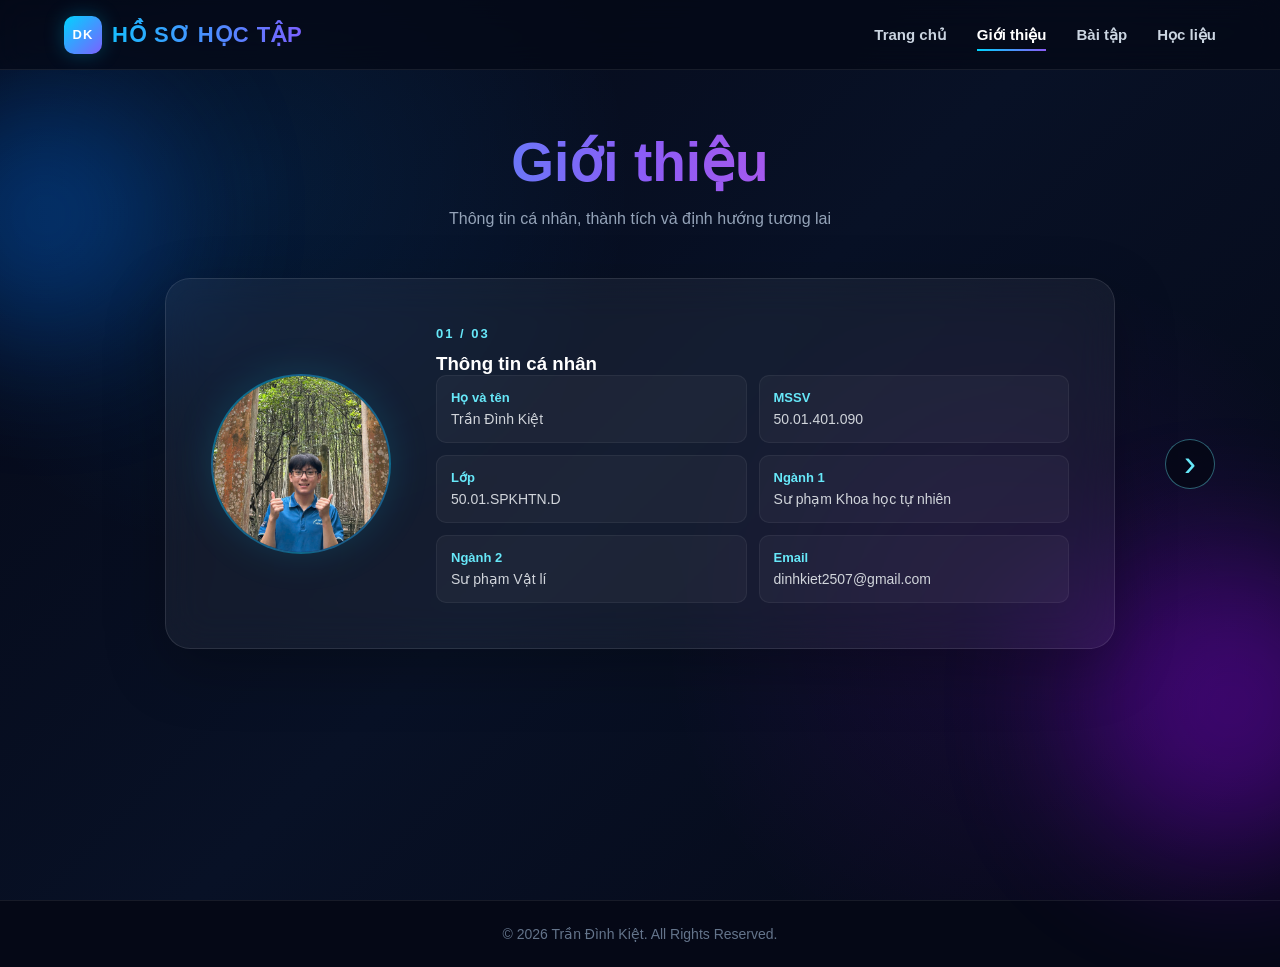
==== commit b43077da: "Update about.html" ====
--- a/about.html
+++ b/about.html
@@ -94,22 +94,6 @@
                         <h3>
                             Thông tin cá nhân
                         </h3>
-
-                        <p>
-                            Xin chào thầy và các bạn!
-                            Mình là Trần Đình Kiệt,
-                            hiện đang là sinh viên.
-
-                            Mình yêu thích việc học tập,
-                            khám phá công nghệ và thực hiện
-                            các dự án thực tế.
-
-                            Website này được tạo nhằm giới thiệu
-                            bản thân và tổng hợp các bài tập
-                            trong quá trình học tập.
-                        </p>
-
-
                         <div class="personal-info">
 
                             <div class="personal-item">
@@ -119,27 +103,27 @@
 
                             <div class="personal-item">
                                 <strong>MSSV</strong>
-                                <span>22XXXXXX</span>
+                                <span>50.01.401.090</span>
                             </div>
 
                             <div class="personal-item">
                                 <strong>Lớp</strong>
-                                <span>KXX KHTN</span>
-                            </div>
-
-                            <div class="personal-item">
-                                <strong>Ngành</strong>
-                                <span>Khoa học tự nhiên</span>
-                            </div>
-
-                            <div class="personal-item">
-                                <strong>Trường</strong>
-                                <span>Tên trường</span>
+                                <span>50.01.SPKHTN.D</span>
+                            </div>
+
+                            <div class="personal-item">
+                                <strong>Ngành 1</strong>
+                                <span>Sư phạm Khoa học tự nhiên</span>
+                            </div>
+
+                            <div class="personal-item">
+                                <strong>Ngành 2</strong>
+                                <span>Sư phạm Vật lí</span>
                             </div>
 
                             <div class="personal-item">
                                 <strong>Email</strong>
-                                <span>example@gmail.com</span>
+                                <span>dinhkiet2507@gmail.com</span>
                             </div>
 
                         </div>
@@ -194,19 +178,17 @@
                             <div class="achievement-item">
 
                                 <div class="achievement-year">
-                                    2026
-                                </div>
-
-                                <div>
-
-                                    <h3>
-                                        Thành tích 1
-                                    </h3>
-
-                                    <p>
-                                        Mô tả thành tích,
-                                        chứng chỉ hoặc kết quả
-                                        học tập của bạn.
+                                    2025
+                                </div>
+
+                                <div>
+
+                                    <h3>
+                                        SPhO XXVII
+                                    </h3>
+
+                                    <p>
+                                        Giải nhì Olympic Vật lí sinh viên toàn quốc lần thứ 27 (Nhất thực nghiệm, nhì bài tập, nhì trắc nghiệm)
                                     </p>
 
                                 </div>
@@ -223,13 +205,11 @@
                                 <div>
 
                                     <h3>
-                                        Dự án / Cuộc thi
-                                    </h3>
-
-                                    <p>
-                                        Mô tả dự án, cuộc thi
-                                        hoặc hoạt động nổi bật
-                                        đã tham gia.
+                                        Hoạt động đoàn, hội
+                                    </h3>
+
+                                    <p>
+                                        Đạt danh hiệu sinh viên 5 tốt cấp liên chi hội
                                     </p>
 
                                 </div>
@@ -240,7 +220,7 @@
                             <div class="achievement-item">
 
                                 <div class="achievement-year">
-                                    2025
+                                    2026-...
                                 </div>
 
                                 <div>
@@ -250,9 +230,7 @@
                                     </h3>
 
                                     <p>
-                                        Thêm các chứng chỉ,
-                                        khóa học hoặc thành tích
-                                        khác tại đây.
+                                        Hiện đang bổ sung
                                     </p>
 
                                 </div>
--- a/styles.css
+++ b/styles.css
@@ -526,6 +526,13 @@
     box-shadow: 
         0 0 40px rgba(0, 212, 255, 0.15); 
 } 
+.avatar img {
+    width: 100%;
+    height: 100%;
+    object-fit: cover;
+    border-radius: 50%;
+    display: block;
+}
  
 /* ================================ 
    ABOUT CONTENT 
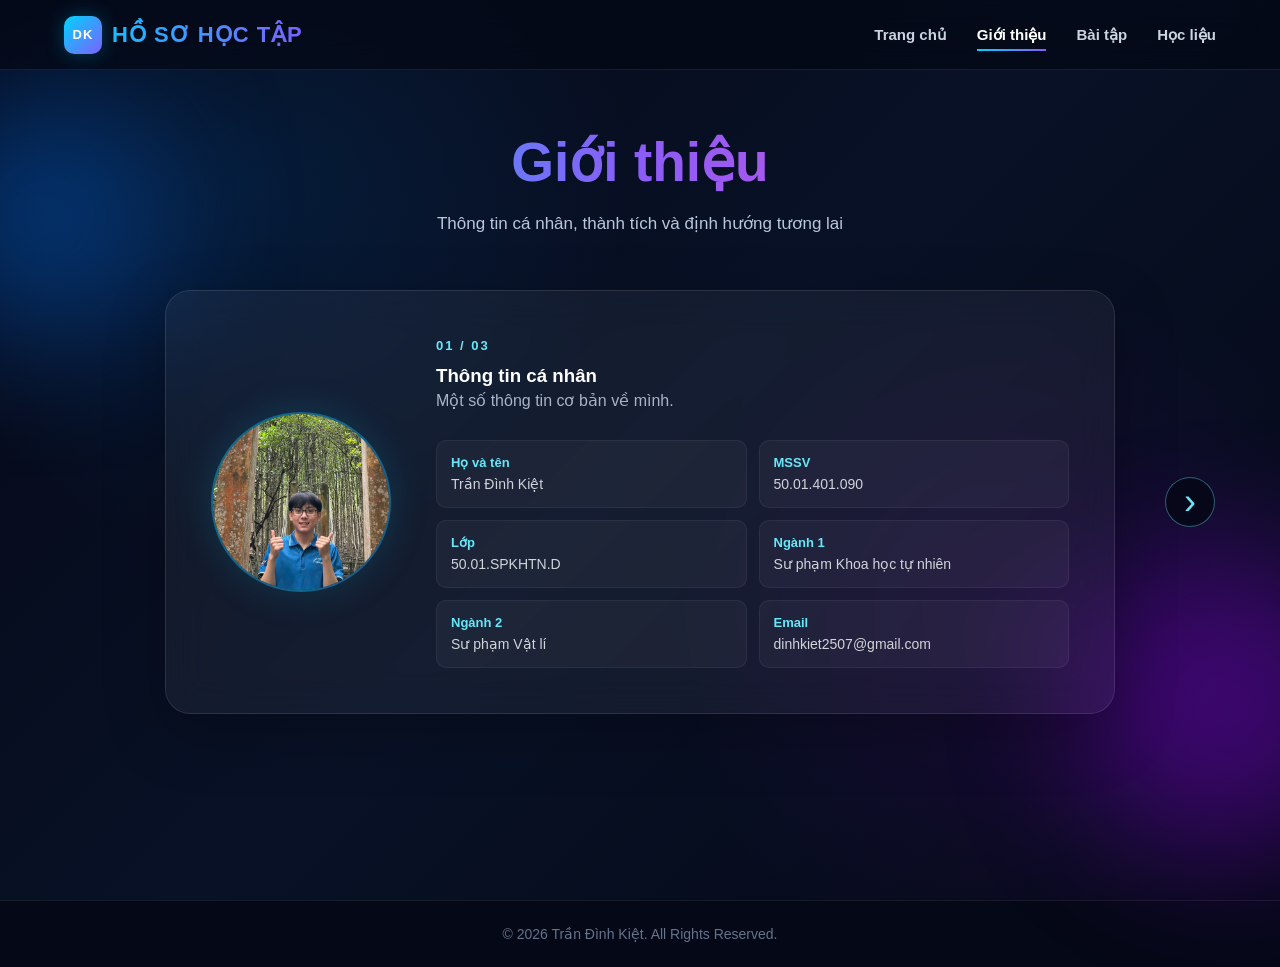
==== commit 53b53a4d: "Update about.html" ====
--- a/about.html
+++ b/about.html
@@ -94,6 +94,8 @@
                         <h3>
                             Thông tin cá nhân
                         </h3>
+                        <p>Một số thông tin cơ bản về mình.
+                            </p>
                         <div class="personal-info">
 
                             <div class="personal-item">
--- a/styles.css
+++ b/styles.css
@@ -1353,3 +1353,40 @@
         right: 0; 
     } 
 }
+/* =================================
+   EXERCISES - STYLE CHỮ GIỐNG HỌC LIỆU
+================================= */
+
+.section-title .small-title {
+    color: #b8c7dc;
+    font-size: 17px;
+    line-height: 1.8;
+}
+
+.section-title h2 {
+    font-size: 42px;
+    margin-bottom: 15px;
+    color: #ffffff;
+}
+
+.section-title > p {
+    color: #b8c7dc;
+    font-size: 17px;
+    line-height: 1.8;
+}
+
+
+/* Chữ trong card bài tập */
+
+.exercise-card h3 {
+    font-size: 23px;
+    margin-bottom: 10px;
+    color: #ffffff;
+}
+
+.exercise-card p {
+    color: #aebdd2;
+    line-height: 1.7;
+    font-size: 15px;
+    margin-bottom: 25px;
+}
